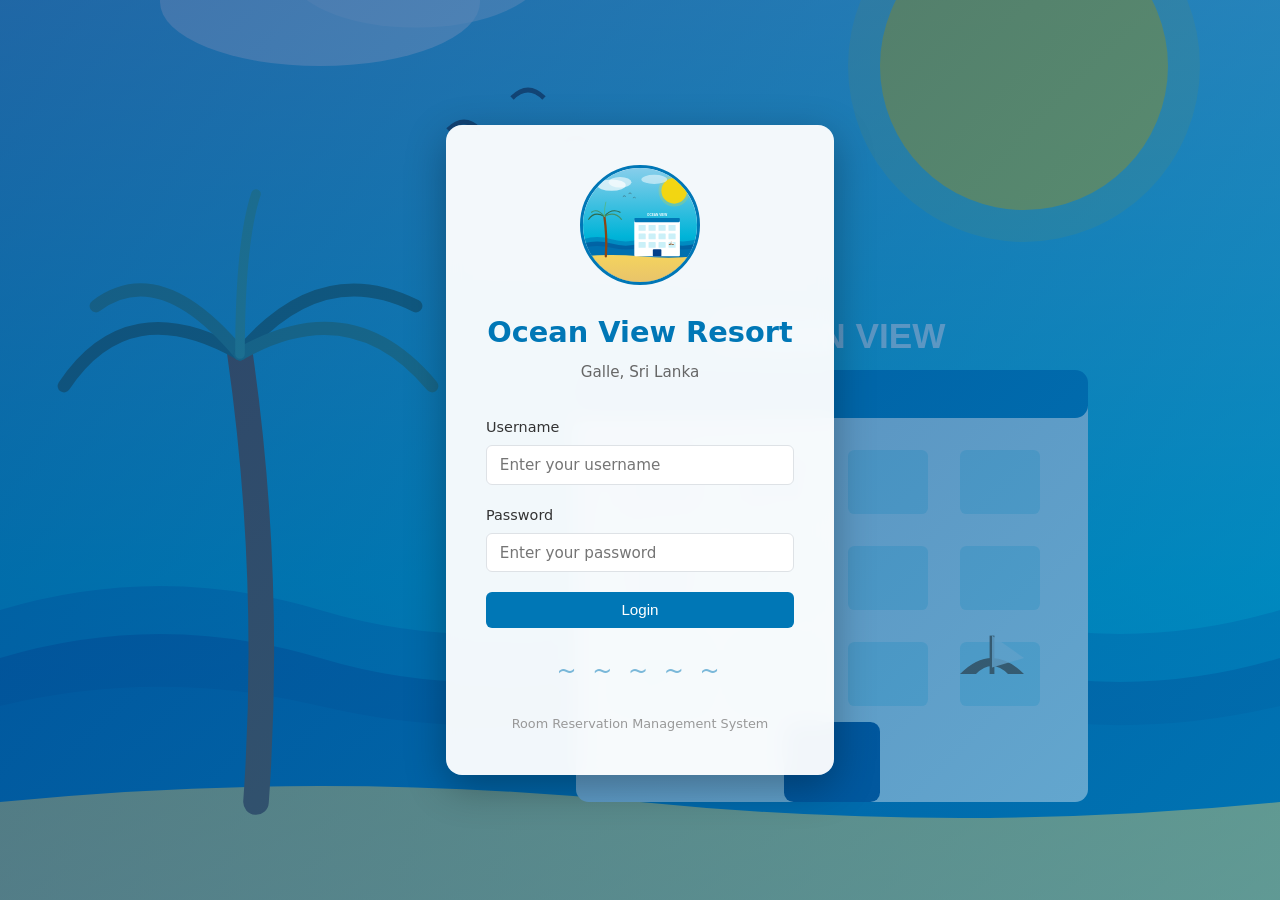
==== src/main/webapp/index.html @ 616dd297 "C29: Student-friendly documentation and UI updates - Added ocean resort SVG background image to logi" ====
<!DOCTYPE html>
<html lang="en">
<!--
    Ocean View Resort - Login Page
    This is the first page users see when they visit the system.
    It shows a login form with an ocean-themed background image.
    When the user submits the form, JavaScript sends the data to LoginServlet.
-->
<head>
    <meta charset="UTF-8">
    <meta name="viewport" content="width=device-width, initial-scale=1.0">
    <title>Ocean View Resort - Login</title>
    <link rel="stylesheet" href="css/style.css">

    <!-- Extra styles just for the login page (ocean background image) -->
    <style>
        /* Full-screen ocean background for the login page */
        .login-page {
            background:
                linear-gradient(135deg, rgba(2, 62, 138, 0.7), rgba(0, 119, 182, 0.6)),
                url('images/ocean-resort.svg') center center / cover no-repeat;
            min-height: 100vh;
            display: flex;
            align-items: center;
            justify-content: center;
        }

        /* The white login box in the middle */
        .login-card {
            background: rgba(255, 255, 255, 0.95);
            border-radius: 16px;
            padding: 2.5rem;
            box-shadow: 0 12px 40px rgba(0, 0, 0, 0.3);
            backdrop-filter: blur(10px);
        }

        /* Ocean wave decoration at the bottom of login card */
        .ocean-decoration {
            text-align: center;
            margin-top: 1.5rem;
            color: #0077b6;
            font-size: 1.5rem;
            letter-spacing: 4px;
            opacity: 0.5;
        }

        /* Resort image above the login form */
        .resort-image {
            text-align: center;
            margin-bottom: 1rem;
        }
        .resort-image img {
            width: 120px;
            height: 120px;
            border-radius: 50%;
            border: 3px solid #0077b6;
            object-fit: cover;
        }
    </style>
</head>
<body class="login-page">

    <!-- ====== LOGIN CONTAINER ====== -->
    <!-- This is the centered white box where the user types their username and password -->
    <div class="login-container">
        <div class="login-card">

            <!-- Resort logo/image at the top -->
            <div class="resort-image">
                <img src="images/ocean-resort.svg" alt="Ocean View Resort Logo">
            </div>

            <!-- Hotel name and location -->
            <div class="login-header">
                <h1>Ocean View Resort</h1>
                <p class="tagline">Galle, Sri Lanka</p>
            </div>

            <!-- ====== LOGIN FORM ====== -->
            <!-- When submitted, JavaScript handles it (not a normal form submit) -->
            <form id="loginForm" class="login-form">
                <!-- Username input field -->
                <div class="form-group">
                    <label for="username">Username</label>
                    <input type="text" id="username" name="username"
                           placeholder="Enter your username" required>
                </div>

                <!-- Password input field -->
                <div class="form-group">
                    <label for="password">Password</label>
                    <input type="password" id="password" name="password"
                           placeholder="Enter your password" required>
                </div>

                <!-- Error message box - hidden by default, shown when login fails -->
                <div id="errorMessage" class="alert alert-error" style="display: none;"></div>

                <!-- Login button - submits the form -->
                <button type="submit" class="btn btn-primary btn-full">Login</button>
            </form>

            <!-- Ocean wave decoration -->
            <div class="ocean-decoration">~ ~ ~ ~ ~</div>

            <!-- Footer text -->
            <div class="login-footer">
                <p>Room Reservation Management System</p>
            </div>
        </div>
    </div>

    <!-- ====== LOGIN JAVASCRIPT ====== -->
    <!-- This script handles the login form submission -->
    <script>
        // Step 1: Figure out the base URL of our application
        // This is needed so we can send requests to the correct servlet
        var contextPath = window.location.pathname.substring(
            0, window.location.pathname.lastIndexOf('/')
        ) || '';

        // Step 2: Listen for when the user clicks the Login button
        document.getElementById('loginForm').addEventListener('submit', function(e) {
            // Prevent the form from doing a normal page reload
            e.preventDefault();

            // Hide any previous error messages
            var errorDiv = document.getElementById('errorMessage');
            errorDiv.style.display = 'none';

            // Get the values the user typed in
            var username = document.getElementById('username').value;
            var password = document.getElementById('password').value;

            // Step 3: Send the username and password to the LoginServlet using fetch API
            // fetch() is a modern way to make HTTP requests in JavaScript
            fetch(contextPath + '/login', {
                method: 'POST',  // We use POST because we are sending sensitive data
                headers: { 'Content-Type': 'application/x-www-form-urlencoded' },
                body: 'username=' + encodeURIComponent(username) +
                      '&password=' + encodeURIComponent(password)
            })
            // Step 4: Convert the response from the server to JSON
            .then(function(response) {
                return response.json();
            })
            // Step 5: Check if login was successful or not
            .then(function(data) {
                if (data.success) {
                    // Login worked! Redirect to the dashboard page
                    window.location.href = 'dashboard.html';
                } else {
                    // Login failed - show the error message from the server
                    errorDiv.textContent = data.error || 'Login failed. Please try again.';
                    errorDiv.style.display = 'block';
                }
            })
            // Step 6: Handle any network errors (server down, no internet, etc.)
            .catch(function(err) {
                errorDiv.textContent = 'Connection error. Please try again.';
                errorDiv.style.display = 'block';
            });
        });
    </script>
</body>
</html>
---- src/main/webapp/css/style.css ----
/* ============================================================
   Ocean View Resort — Main Stylesheet

   This CSS file controls the look and feel of the entire system.
   I used an ocean blue colour theme to match the resort branding.

   Colours used:
   - Primary blue:    #0077b6  (main buttons, navbar, headings)
   - Secondary blue:  #00b4d8  (hover effects, accents)
   - Light blue:      #caf0f8  (backgrounds, highlights)
   - Dark blue:       #023e8a  (dark text, footer)
   - White:           #ffffff  (card backgrounds)
   - Gray:            #f8f9fa  (page background)

   Author: Sasandinie Jayarathna
   Module: CIS6003 Advanced Programming
   ============================================================ */

/* ---- CSS Variables ----
   These are like "global constants" for colours.
   I define them once here and reuse them throughout the file
   using var(--name). This makes it easy to change colours later. */
:root {
    --primary: #0077b6;       /* Main ocean blue colour */
    --secondary: #00b4d8;     /* Lighter blue for accents */
    --light: #caf0f8;         /* Very light blue for backgrounds */
    --dark: #023e8a;          /* Dark blue for headings */
    --white: #ffffff;
    --gray: #f8f9fa;          /* Light gray page background */
    --text: #333333;          /* Default text colour */
    --danger: #e63946;        /* Red - for delete buttons and errors */
    --success: #2a9d8f;       /* Green - for success messages */
    --warning: #e9c46a;       /* Yellow - for warnings */
    --border: #dee2e6;        /* Light gray for borders */
    --shadow: rgba(0, 0, 0, 0.1);  /* Subtle shadow effect */
}

/* ---- Universal Reset ----
   This removes the default margin and padding from ALL elements.
   box-sizing: border-box makes width calculations easier. */
*, *::before, *::after {
    margin: 0;
    padding: 0;
    box-sizing: border-box;
}

/* ---- Body ----
   Base styles for the whole page. */
body {
    font-family: system-ui, -apple-system, 'Segoe UI', Roboto, sans-serif;
    background-color: var(--gray);
    color: var(--text);
    line-height: 1.6;      /* Space between lines of text */
    min-height: 100vh;     /* vh = viewport height, so page is at least full screen */
}

/* ============================================================
   NAVIGATION BAR
   The blue bar at the top of every page (except login).
   It's fixed so it stays visible when the user scrolls down.
   ============================================================ */
.navbar {
    position: fixed;        /* Stays at the top when scrolling */
    top: 0;
    left: 0;
    right: 0;
    background: var(--primary);
    color: var(--white);
    display: flex;          /* Flexbox makes it easy to align items horizontally */
    align-items: center;
    justify-content: space-between;  /* Logo on left, links in middle, user on right */
    padding: 0 2rem;
    height: 60px;
    z-index: 1000;         /* Makes sure navbar is always on top of other content */
    box-shadow: 0 2px 8px var(--shadow);
}

/* Hotel name/logo in the navbar */
.navbar .logo {
    font-size: 1.3rem;
    font-weight: 700;
    text-decoration: none;
    color: var(--white);
    letter-spacing: 0.5px;
}

/* Navigation links container */
.navbar .nav-links {
    display: flex;
    align-items: center;
    gap: 1.5rem;            /* Space between each link */
    list-style: none;       /* Remove bullet points */
}

/* Individual navigation links */
.navbar .nav-links a {
    color: var(--light);
    text-decoration: none;
    font-size: 0.9rem;
    padding: 0.4rem 0.8rem;
    border-radius: 4px;
    transition: background 0.2s, color 0.2s;  /* Smooth hover effect */
}

/* Hover and active state for nav links */
.navbar .nav-links a:hover,
.navbar .nav-links a.active {
    background: rgba(255, 255, 255, 0.15);
    color: var(--white);
}

/* User info section on the right side of navbar */
.navbar .user-info {
    display: flex;
    align-items: center;
    gap: 1rem;
    font-size: 0.9rem;
}

.navbar .user-info span { color: var(--light); }

/* Logout button in navbar */
.navbar .user-info a {
    color: var(--light);
    text-decoration: none;
    padding: 0.3rem 0.8rem;
    border: 1px solid var(--light);
    border-radius: 4px;
    transition: background 0.2s;
}

.navbar .user-info a:hover { background: rgba(255, 255, 255, 0.15); }

/* ============================================================
   MAIN CONTENT AREA
   This is the area below the navbar where page content goes.
   margin-top: 80px creates space so content doesn't hide behind
   the fixed navbar.
   ============================================================ */
.main-content {
    margin-top: 80px;
    padding: 1.5rem 2rem;
    max-width: 1200px;      /* Prevents content from being too wide on big screens */
    margin-left: auto;
    margin-right: auto;     /* auto left+right margins center the content */
}

/* Generic container for centering content */
.container {
    max-width: 1200px;
    margin: 0 auto;
    padding: 0 1rem;
}

/* ============================================================
   CARD COMPONENT
   Cards are white boxes with rounded corners and a shadow.
   I use them throughout the system to group related content.
   ============================================================ */
.card {
    background: var(--white);
    border-radius: 8px;
    box-shadow: 0 2px 8px var(--shadow);
    padding: 1.5rem;
    margin-bottom: 1.5rem;
}

/* Card title/header with a blue underline */
.card-header {
    font-size: 1.1rem;
    font-weight: 600;
    color: var(--dark);
    margin-bottom: 1rem;
    padding-bottom: 0.75rem;
    border-bottom: 2px solid var(--light);
}

/* ============================================================
   FORM STYLES
   These styles are used for all input forms in the system
   (add reservation, billing, reports, etc.)
   ============================================================ */

/* Each form field is wrapped in a form-group div */
.form-group {
    margin-bottom: 1rem;
}

/* Labels above input fields */
.form-group label {
    display: block;
    margin-bottom: 0.4rem;
    font-weight: 500;
    color: var(--text);
    font-size: 0.9rem;
}

/* Text inputs, dropdowns, and textareas */
.form-group input,
.form-group select,
.form-group textarea {
    width: 100%;
    padding: 0.6rem 0.8rem;
    border: 1px solid var(--border);
    border-radius: 6px;
    font-size: 0.95rem;
    font-family: inherit;
    transition: border-color 0.2s, box-shadow 0.2s;
    background: var(--white);
}

/* Blue glow effect when an input is focused (clicked on) */
.form-group input:focus,
.form-group select:focus,
.form-group textarea:focus {
    outline: none;
    border-color: var(--secondary);
    box-shadow: 0 0 0 3px rgba(0, 180, 216, 0.15);
}

/* Textarea specific styles */
.form-group textarea { resize: vertical; min-height: 80px; }

/* Two-column form row using CSS Grid */
.form-row {
    display: grid;
    grid-template-columns: 1fr 1fr;  /* Two equal-width columns */
    gap: 1rem;
}

/* ============================================================
   BUTTONS
   Different button styles for different actions:
   - Primary (blue) = main actions like "Save", "Login"
   - Danger (red) = delete/cancel actions
   - Success (green) = confirm actions
   - Outline = secondary actions
   ============================================================ */
.btn {
    display: inline-block;
    padding: 0.6rem 1.5rem;
    border: none;
    border-radius: 6px;
    font-size: 0.95rem;
    font-weight: 500;
    cursor: pointer;
    transition: background 0.2s, transform 0.1s;
    text-decoration: none;
    text-align: center;
}

/* Slight lift effect on hover */
.btn:hover { transform: translateY(-1px); }
.btn:active { transform: translateY(0); }

/* Blue button - for primary actions */
.btn-primary { background: var(--primary); color: var(--white); }
.btn-primary:hover { background: var(--dark); }

/* Light blue button */
.btn-secondary { background: var(--secondary); color: var(--white); }
.btn-secondary:hover { background: var(--primary); }

/* Red button - for delete/cancel */
.btn-danger { background: var(--danger); color: var(--white); }
.btn-danger:hover { background: #c1121f; }

/* Green button - for success/confirm */
.btn-success { background: var(--success); color: var(--white); }
.btn-success:hover { background: #21867a; }

/* Outline button - just a border, no fill */
.btn-outline {
    background: transparent;
    color: var(--primary);
    border: 1px solid var(--primary);
}

.btn-outline:hover { background: var(--primary); color: var(--white); }

/* Full-width button (used on login page) */
.btn-full { width: 100%; }

/* Small button (used in table rows) */
.btn-sm { padding: 0.35rem 0.8rem; font-size: 0.85rem; }

/* ============================================================
   TABLE STYLES
   Used for displaying reservations, reports, and other data.
   ============================================================ */
table {
    width: 100%;
    border-collapse: collapse;  /* Remove gaps between cells */
    font-size: 0.9rem;
}

/* Table header - blue background */
table thead th {
    background: var(--primary);
    color: var(--white);
    padding: 0.75rem 1rem;
    text-align: left;
    font-weight: 500;
}

/* Table rows - with bottom border */
table tbody tr {
    border-bottom: 1px solid var(--border);
    transition: background 0.15s;
}

/* Alternating row colours (zebra striping) for readability */
table tbody tr:nth-child(even) { background: var(--gray); }

/* Highlight row on mouse hover */
table tbody tr:hover { background: var(--light); }

/* Table cells */
table tbody td {
    padding: 0.65rem 1rem;
    vertical-align: middle;
}

/* ============================================================
   LOGIN PAGE STYLES
   The login page has a gradient blue background.
   The login form sits in a white card in the center.
   ============================================================ */
.login-page {
    background: linear-gradient(135deg, var(--primary), var(--dark));
    display: flex;
    align-items: center;       /* Center vertically */
    justify-content: center;   /* Center horizontally */
    min-height: 100vh;
}

/* Container that holds the login card */
.login-container {
    width: 100%;
    max-width: 420px;
    padding: 1rem;
}

/* The white login card */
.login-card {
    background: var(--white);
    border-radius: 12px;
    padding: 2.5rem;
    box-shadow: 0 8px 32px rgba(0, 0, 0, 0.2);
}

/* Login page header (hotel name) */
.login-header {
    text-align: center;
    margin-bottom: 2rem;
}

.login-header h1 {
    color: var(--primary);
    font-size: 1.8rem;
    margin-bottom: 0.3rem;
}

/* "Galle, Sri Lanka" tagline */
.login-header .tagline {
    color: #666;
    font-size: 0.95rem;
}

/* Extra spacing for login form fields */
.login-form .form-group { margin-bottom: 1.2rem; }

/* Small footer text on login page */
.login-footer {
    text-align: center;
    margin-top: 1.5rem;
    font-size: 0.8rem;
    color: #999;
}

/* ============================================================
   DASHBOARD - STATISTICS GRID
   Shows key numbers (today's reservations, total rooms, etc.)
   in a responsive grid of cards.
   ============================================================ */
.stats-grid {
    display: grid;
    /* auto-fit with minmax makes it responsive - cards wrap to next line on small screens */
    grid-template-columns: repeat(auto-fit, minmax(220px, 1fr));
    gap: 1.2rem;
    margin-bottom: 1.5rem;
}

/* Individual stat card */
.stat-card {
    background: var(--white);
    border-radius: 8px;
    padding: 1.5rem;
    box-shadow: 0 2px 8px var(--shadow);
    text-align: center;
    border-top: 4px solid var(--primary);  /* Blue line at the top */
}

/* Big number in the stat card */
.stat-card .stat-value {
    font-size: 2rem;
    font-weight: 700;
    color: var(--primary);
}

/* Label below the number */
.stat-card .stat-label {
    color: #666;
    font-size: 0.85rem;
    margin-top: 0.3rem;
}

/* ============================================================
   ALERT MESSAGES
   Used to show success, error, warning, and info messages.
   These appear at the top of pages after user actions.
   ============================================================ */
.alert {
    padding: 0.75rem 1rem;
    border-radius: 6px;
    margin-bottom: 1rem;
    font-size: 0.9rem;
}

/* Green alert for success messages */
.alert-success { background: #d1fae5; color: #065f46; border: 1px solid #6ee7b7; }

/* Red alert for error messages */
.alert-error { background: #fee2e2; color: #991b1b; border: 1px solid #fca5a5; }

/* Yellow alert for warnings */
.alert-warning { background: #fef3c7; color: #92400e; border: 1px solid #fcd34d; }

/* Blue alert for info messages */
.alert-info { background: var(--light); color: var(--dark); border: 1px solid var(--secondary); }

/* ============================================================
   MODAL / POPUP OVERLAY
   Used for confirmation dialogs (e.g., "Are you sure you want
   to cancel this reservation?")
   ============================================================ */

/* Dark semi-transparent background behind the popup */
.modal-overlay {
    display: none;             /* Hidden by default */
    position: fixed;
    top: 0; left: 0; right: 0; bottom: 0;
    background: rgba(0, 0, 0, 0.5);
    z-index: 2000;
    align-items: center;
    justify-content: center;
}

/* Show the modal when .active class is added via JavaScript */
.modal-overlay.active { display: flex; }

/* The actual popup box */
.modal {
    background: var(--white);
    border-radius: 12px;
    padding: 2rem;
    max-width: 500px;
    width: 90%;
    box-shadow: 0 8px 32px rgba(0, 0, 0, 0.3);
}

/* Modal title */
.modal-header {
    font-size: 1.2rem;
    font-weight: 600;
    margin-bottom: 1rem;
    color: var(--dark);
}

/* Buttons at the bottom of the modal */
.modal-actions {
    display: flex;
    gap: 0.75rem;
    justify-content: flex-end;
    margin-top: 1.5rem;
}

/* ============================================================
   STATUS BADGES
   Small coloured labels that show reservation status
   (CONFIRMED, CHECKED_IN, CHECKED_OUT, CANCELLED)
   ============================================================ */
.badge {
    display: inline-block;
    padding: 0.2rem 0.6rem;
    border-radius: 12px;
    font-size: 0.75rem;
    font-weight: 600;
    text-transform: uppercase;
}

/* Different colours for each status */
.badge-confirmed { background: #dbeafe; color: #1e40af; }
.badge-checked-in { background: #d1fae5; color: #065f46; }
.badge-checked-out { background: #e5e7eb; color: #374151; }
.badge-cancelled { background: #fee2e2; color: #991b1b; }

/* ============================================================
   LOADING SPINNER
   Shows a spinning circle while data is being loaded from
   the server. Hidden by default, shown via JavaScript.
   ============================================================ */
.loading {
    display: none;
    text-align: center;
    padding: 2rem;
}

/* Show spinner when .active class is added */
.loading.active { display: block; }

/* The spinning circle - uses CSS animation */
.spinner {
    width: 40px;
    height: 40px;
    border: 4px solid var(--light);
    border-top-color: var(--primary);  /* Only top border is blue */
    border-radius: 50%;
    animation: spin 0.8s linear infinite;  /* Spin forever */
    margin: 0 auto 1rem;
}

/* Spin animation - rotates from 0 to 360 degrees */
@keyframes spin { to { transform: rotate(360deg); } }

/* ============================================================
   QUICK ACTIONS
   Buttons on the dashboard for common tasks.
   ============================================================ */
.quick-actions {
    display: flex;
    gap: 1rem;
    margin-bottom: 1.5rem;
}

/* ============================================================
   SEARCH BAR
   Used on the View Reservations page to search for bookings.
   ============================================================ */
.search-bar {
    display: flex;
    gap: 0.75rem;
    margin-bottom: 1.5rem;
}

.search-bar input {
    flex: 1;               /* Take up remaining space */
    padding: 0.6rem 1rem;
    border: 1px solid var(--border);
    border-radius: 6px;
    font-size: 0.95rem;
}

.search-bar input:focus {
    outline: none;
    border-color: var(--secondary);
    box-shadow: 0 0 0 3px rgba(0, 180, 216, 0.15);
}

/* ============================================================
   INVOICE / BILL LAYOUT
   Styles for the generated bill/invoice on the Billing page.
   ============================================================ */
.invoice {
    background: var(--white);
    border: 1px solid var(--border);
    border-radius: 8px;
    padding: 2rem;
    max-width: 700px;
    margin: 0 auto;        /* Center the invoice on the page */
}

/* Invoice header with hotel name */
.invoice-header {
    text-align: center;
    margin-bottom: 1.5rem;
    border-bottom: 2px solid var(--primary);
    padding-bottom: 1rem;
}
.invoice-header h2 { color: var(--primary); }

/* Invoice details grid (reservation info) */
.invoice-details {
    display: grid;
    grid-template-columns: 1fr 1fr;
    gap: 0.5rem;
    margin-bottom: 1.5rem;
}

.invoice-details dt { font-weight: 600; color: #555; }
.invoice-details dd { color: var(--text); }

/* Total amount at the bottom of the invoice */
.invoice-total {
    font-size: 1.3rem;
    font-weight: 700;
    color: var(--primary);
    text-align: right;
    margin-top: 1rem;
    padding-top: 0.75rem;
    border-top: 2px solid var(--primary);
}

/* ============================================================
   HELP PAGE - ACCORDION SECTIONS
   Each help topic can be expanded/collapsed by clicking on it.
   ============================================================ */
.help-section { margin-bottom: 0.75rem; }

/* Clickable help topic title */
.help-section .help-title {
    background: var(--light);
    padding: 0.75rem 1rem;
    border-radius: 6px;
    cursor: pointer;
    font-weight: 500;
    color: var(--dark);
    display: flex;
    justify-content: space-between;
    align-items: center;
    transition: background 0.2s;
}

.help-section .help-title:hover { background: #b8e6f5; }

/* Help content - hidden by default */
.help-section .help-content {
    display: none;
    padding: 1rem;
    line-height: 1.8;
    white-space: pre-line;  /* Preserves line breaks from the text */
    color: #555;
}

/* Show content when section is active */
.help-section.active .help-content { display: block; }

/* ============================================================
   ROOM SELECTION CARDS
   Used on the Add Reservation page to show available rooms.
   User clicks a room card to select it.
   ============================================================ */
.room-grid {
    display: grid;
    grid-template-columns: repeat(auto-fill, minmax(250px, 1fr));
    gap: 1rem;
    margin-top: 1rem;
}

/* Individual room card */
.room-card {
    border: 2px solid var(--border);
    border-radius: 8px;
    padding: 1rem;
    cursor: pointer;        /* Shows hand cursor to indicate it's clickable */
    transition: border-color 0.2s, box-shadow 0.2s;
}

/* Hover effect on room cards */
.room-card:hover { border-color: var(--secondary); box-shadow: 0 2px 8px var(--shadow); }

/* Selected room card - highlighted in blue */
.room-card.selected { border-color: var(--primary); background: var(--light); }

/* Room card content */
.room-card .room-number { font-weight: 700; font-size: 1.1rem; color: var(--dark); }
.room-card .room-price { color: var(--primary); font-weight: 600; margin-top: 0.3rem; }
.room-card .room-desc { font-size: 0.85rem; color: #666; margin-top: 0.3rem; }

/* ============================================================
   DETAIL PANEL
   Shows full details of a reservation when clicked.
   ============================================================ */
.detail-panel {
    display: none;
    margin-top: 1.5rem;
}

/* Show when active */
.detail-panel.active { display: block; }

/* Two-column grid for detail labels and values */
.detail-grid {
    display: grid;
    grid-template-columns: 1fr 1fr;
    gap: 0.75rem;
}

.detail-grid .detail-label { font-weight: 600; color: #555; font-size: 0.9rem; }
.detail-grid .detail-value { color: var(--text); }

/* ============================================================
   PAGE TITLE
   The big heading at the top of each page.
   ============================================================ */
.page-title {
    font-size: 1.4rem;
    font-weight: 600;
    color: var(--dark);
    margin-bottom: 1.5rem;
}

/* ============================================================
   EMPTY STATE
   Shown when there's no data to display (e.g., no search results).
   ============================================================ */
.empty-state {
    text-align: center;
    padding: 3rem 1rem;
    color: #999;
}

.empty-state p { font-size: 1rem; }

/* ============================================================
   RESPONSIVE DESIGN
   These styles apply when the screen is smaller than 768px
   (tablets and mobile phones). This is called a "media query".
   ============================================================ */
@media (max-width: 768px) {
    /* Stack navbar items vertically on small screens */
    .navbar {
        flex-direction: column;
        height: auto;
        padding: 0.75rem 1rem;
    }

    .navbar .nav-links {
        flex-wrap: wrap;
        justify-content: center;
        gap: 0.5rem;
        margin-top: 0.5rem;
    }

    /* More space for content below taller navbar */
    .main-content { margin-top: 120px; padding: 1rem; }

    /* Switch to fewer columns on small screens */
    .stats-grid { grid-template-columns: 1fr 1fr; }
    .form-row { grid-template-columns: 1fr; }
    .invoice-details { grid-template-columns: 1fr; }
    .detail-grid { grid-template-columns: 1fr; }
    .search-bar { flex-direction: column; }
    .quick-actions { flex-direction: column; }
}

/* ============================================================
   PRINT STYLES
   When the user clicks "Print" (e.g., for a bill), these styles
   hide unnecessary elements like the navbar and buttons.
   ============================================================ */
@media print {
    .navbar, .search-bar, .quick-actions, .btn, .modal-overlay { display: none !important; }
    .main-content { margin-top: 0; }
    body { background: white; }
    .card { box-shadow: none; border: 1px solid #ddd; }
    .stat-card { border-top: 2px solid #333; }
}
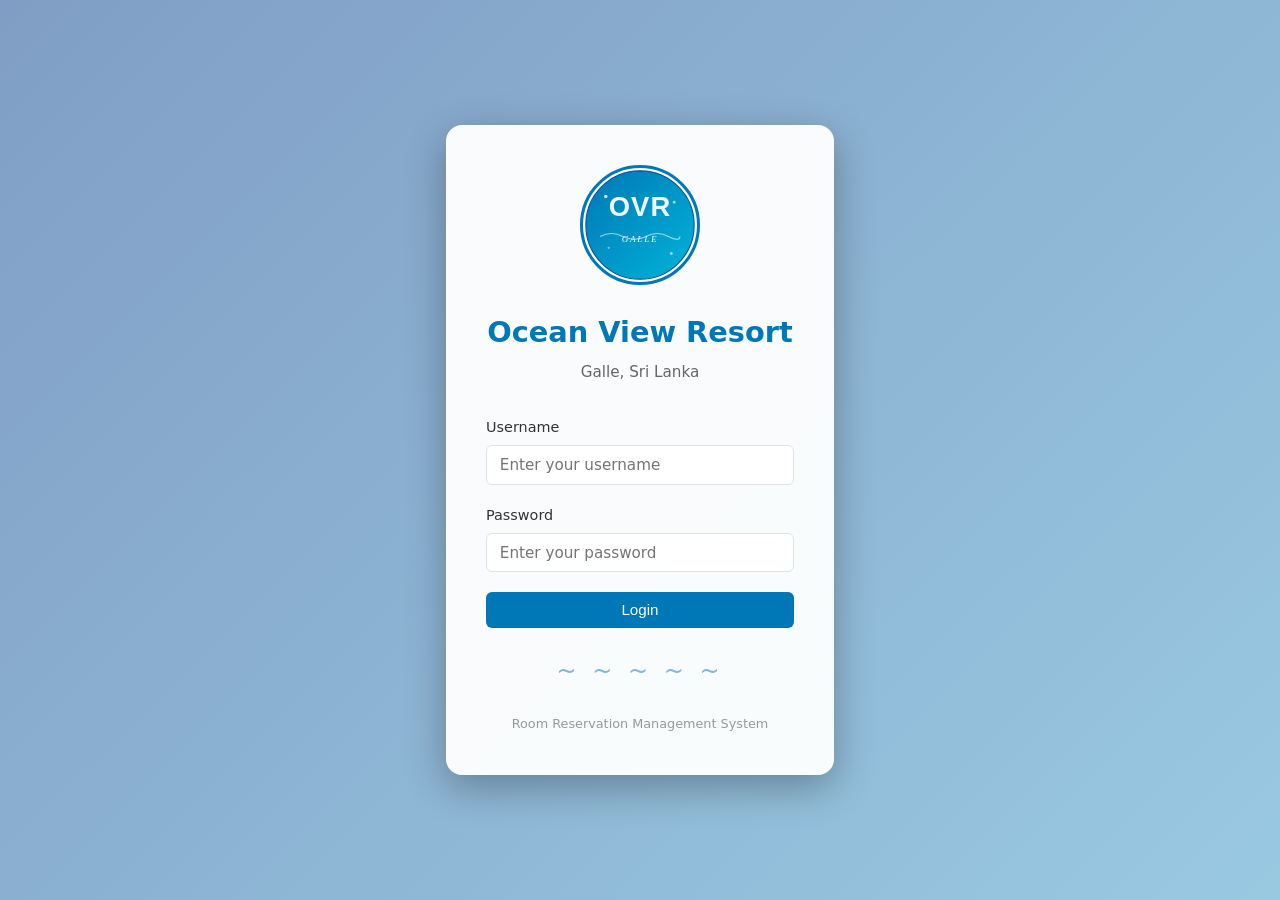
==== commit a1d6b10f: "feat(ui): Professional branding and enhanced invoice system (v2.0.1) - Add OVR Galle professional lo" ====
--- a/src/main/webapp/index.html
+++ b/src/main/webapp/index.html
@@ -3,8 +3,15 @@
 <!--
     Ocean View Resort - Login Page
     This is the first page users see when they visit the system.
-    It shows a login form with an ocean-themed background image.
+    It shows a login form with an ocean-themed background image (Ocean resort.webp).
+    Features:
+    - Professional resort background image for visual appeal
+    - OVR Galle logo branding
+    - Responsive login form with client-side validation
+    - Glassmorphism effect on login card for modern design
     When the user submits the form, JavaScript sends the data to LoginServlet.
+
+    Updated: Added Ocean resort.webp background image and OVR Galle logo for branding (v2.0.1)
 -->
 <head>
     <meta charset="UTF-8">
@@ -14,11 +21,12 @@
 
     <!-- Extra styles just for the login page (ocean background image) -->
     <style>
-        /* Full-screen ocean background for the login page */
+        /* Full-screen ocean background for the login page with Ocean resort image */
         .login-page {
             background:
-                linear-gradient(135deg, rgba(2, 62, 138, 0.7), rgba(0, 119, 182, 0.6)),
-                url('images/ocean-resort.svg') center center / cover no-repeat;
+                linear-gradient(135deg, rgba(2, 62, 138, 0.5), rgba(0, 119, 182, 0.4)),
+                url('../images/Ocean\ resort.webp') center center / cover no-repeat;
+            background-attachment: fixed;
             min-height: 100vh;
             display: flex;
             align-items: center;
@@ -67,7 +75,7 @@
 
             <!-- Resort logo/image at the top -->
             <div class="resort-image">
-                <img src="images/ocean-resort.svg" alt="Ocean View Resort Logo">
+                <img src="images/ovr-logo.svg" alt="Ocean View Resort - OVR Galle Logo">
             </div>
 
             <!-- Hotel name and location -->
--- a/src/main/webapp/css/style.css
+++ b/src/main/webapp/css/style.css
@@ -570,6 +570,24 @@
 /* ============================================================
    INVOICE / BILL LAYOUT
    Styles for the generated bill/invoice on the Billing page.
+
+   Features:
+   - Professional invoice header with OVR Galle logo (80x80px)
+   - Resort information (name, location, contact details)
+   - Detailed billing table with proper calculations
+   - Invoice footer with contact info and payment terms
+   - Print-friendly styles for clear, professional printed invoices
+   - Responsive table layout for different screen sizes
+
+   Invoice Sections:
+   1. .invoice-header: Logo, resort details, contact information
+   2. .invoice-details: Reservation and guest information grid
+   3. .invoice table: Itemized charges, discounts, taxes
+   4. .invoice-total: Total amount due
+   5. Invoice footer: Contact info, payment terms, copyright
+
+   Updated: Added professional invoice styling with logo display,
+           contact information, and print optimization (v2.0.1)
    ============================================================ */
 .invoice {
     background: var(--white);
@@ -599,6 +617,36 @@
 
 .invoice-details dt { font-weight: 600; color: #555; }
 .invoice-details dd { color: var(--text); }
+
+/* Invoice table styling for better readability */
+.invoice table {
+    width: 100%;
+    border-collapse: collapse;
+    margin: 1.5rem 0;
+    font-size: 0.95rem;
+}
+
+.invoice table thead {
+    background-color: var(--light);
+    border-bottom: 2px solid var(--primary);
+}
+
+.invoice table th {
+    padding: 0.75rem;
+    text-align: left;
+    font-weight: 600;
+    color: var(--primary);
+}
+
+.invoice table td {
+    padding: 0.6rem 0.75rem;
+    border-bottom: 1px solid var(--border);
+}
+
+.invoice table tbody tr:last-child td {
+    border-bottom: 2px solid var(--primary);
+    font-weight: 600;
+}
 
 /* Total amount at the bottom of the invoice */
 .invoice-total {
@@ -760,9 +808,39 @@
    hide unnecessary elements like the navbar and buttons.
    ============================================================ */
 @media print {
+    /* Hide navigation and interactive elements when printing */
     .navbar, .search-bar, .quick-actions, .btn, .modal-overlay { display: none !important; }
-    .main-content { margin-top: 0; }
-    body { background: white; }
-    .card { box-shadow: none; border: 1px solid #ddd; }
+
+    /* Print layout adjustments */
+    .main-content { margin-top: 0; padding: 0; }
+    body { background: white; color: black; }
+    .card { box-shadow: none; border: 1px solid #ddd; page-break-inside: avoid; }
     .stat-card { border-top: 2px solid #333; }
-}
+
+    /* Invoice printing styles */
+    .invoice {
+        box-shadow: none;
+        border: 1px solid #000;
+        page-break-inside: avoid;
+        max-width: 800px;
+        margin: 0 auto;
+    }
+    .invoice-header {
+        page-break-after: avoid;
+        border-bottom: 2px solid #000;
+    }
+    .invoice table {
+        page-break-inside: avoid;
+        border-collapse: collapse;
+    }
+    .invoice-total {
+        page-break-before: avoid;
+        border-top: 2px solid #000;
+        padding-top: 1rem;
+    }
+
+    /* Ensure proper spacing for footer on printed page */
+    @page {
+        margin: 0.5in;
+    }
+}
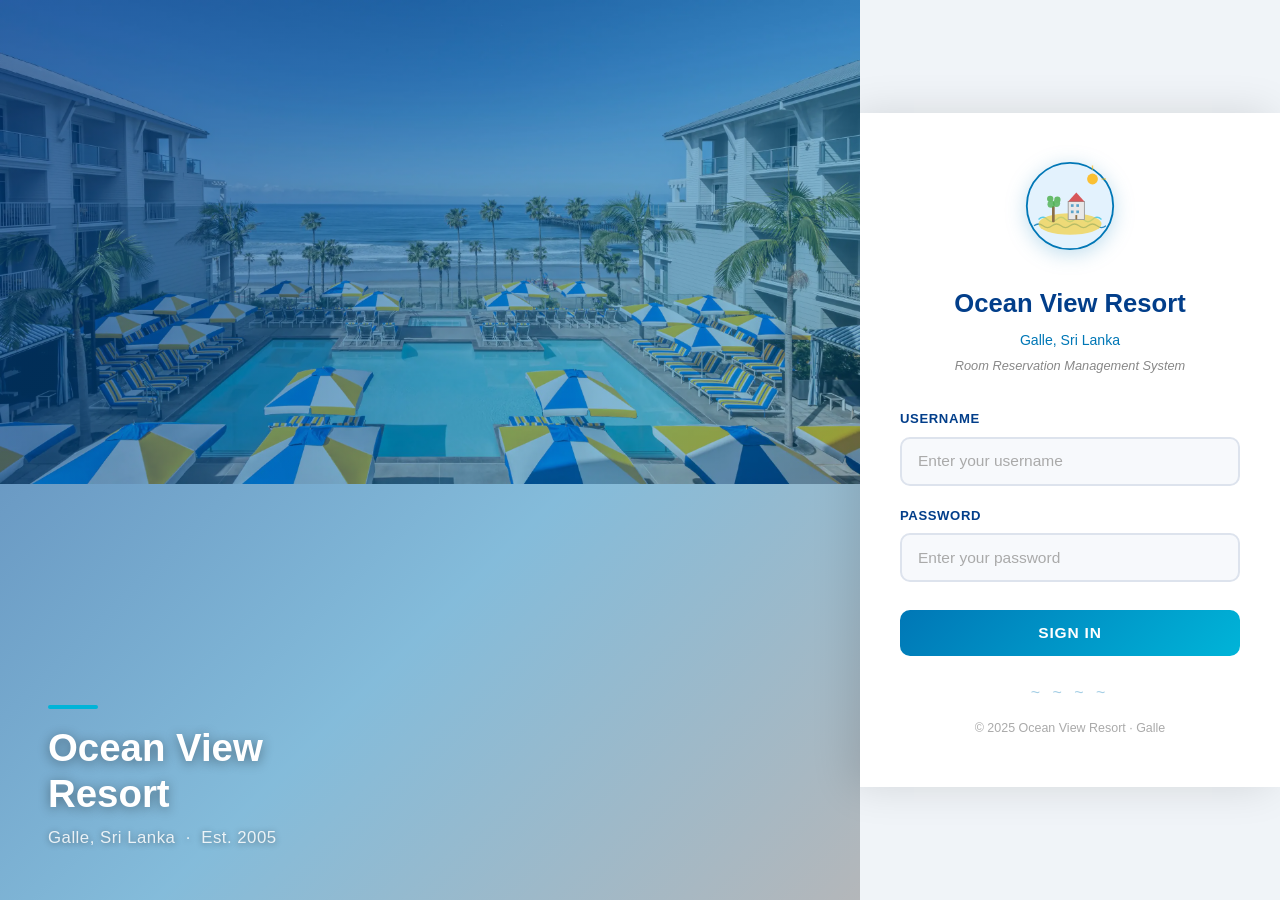
==== commit 3fd8a6ba: "chore(v2.1.0): clean up project, fix docs, update login UI - Bump version to 2.1.0 in pom.xml and VE" ====
--- a/src/main/webapp/index.html
+++ b/src/main/webapp/index.html
@@ -2,171 +2,424 @@
 <html lang="en">
 <!--
     Ocean View Resort - Login Page
-    This is the first page users see when they visit the system.
-    It shows a login form with an ocean-themed background image (Ocean resort.webp).
+    Professional Room Reservation Management System
+
     Features:
-    - Professional resort background image for visual appeal
-    - OVR Galle logo branding
-    - Responsive login form with client-side validation
-    - Glassmorphism effect on login card for modern design
-    When the user submits the form, JavaScript sends the data to LoginServlet.
-
-    Updated: Added Ocean resort.webp background image and OVR Galle logo for branding (v2.0.1)
+    - Split-screen layout: real resort photo (left) + login form (right)
+    - Custom SVG logo displayed on the login panel
+    - Smooth animations and fade-in effects
+    - Client-side validation with error handling
+    - Fully responsive (stacks vertically on mobile)
+
+    Version: v2.2.0 - Real image + SVG logo design
 -->
 <head>
     <meta charset="UTF-8">
     <meta name="viewport" content="width=device-width, initial-scale=1.0">
     <title>Ocean View Resort - Login</title>
     <link rel="stylesheet" href="css/style.css">
-
-    <!-- Extra styles just for the login page (ocean background image) -->
     <style>
-        /* Full-screen ocean background for the login page with Ocean resort image */
+
+        /* ── RESET ── */
+        *, *::before, *::after { margin: 0; padding: 0; box-sizing: border-box; }
+
+        /* ── PAGE WRAPPER: full-screen flex row ── */
         .login-page {
-            background:
-                linear-gradient(135deg, rgba(2, 62, 138, 0.5), rgba(0, 119, 182, 0.4)),
-                url('../images/Ocean\ resort.webp') center center / cover no-repeat;
-            background-attachment: fixed;
+            display: flex;
             min-height: 100vh;
+            font-family: 'Segoe UI', Tahoma, Geneva, Verdana, sans-serif;
+            background: #f0f4f8;
+        }
+
+        /* ════════════════════════════════════════
+           LEFT PANEL  –  real resort photo
+        ════════════════════════════════════════ */
+        .photo-panel {
+            flex: 1.2;                      /* wider than form panel */
+            position: relative;
+            overflow: hidden;
+            min-height: 100vh;
+        }
+
+        /* the actual resort photograph */
+        .photo-panel img.resort-photo {
+            width: 100%;
+            height: 100%;
+            object-fit: cover;
+            object-position: center;
+            display: block;
+            animation: zoomIn 20s ease-in-out infinite alternate;
+        }
+
+        /* slow Ken-Burns zoom on the photo */
+        @keyframes zoomIn {
+            from { transform: scale(1.0); }
+            to   { transform: scale(1.08); }
+        }
+
+        /* dark gradient over the photo so text is readable */
+        .photo-overlay {
+            position: absolute;
+            inset: 0;
+            background: linear-gradient(
+                135deg,
+                rgba(2, 62, 138, 0.65) 0%,
+                rgba(0, 119, 182, 0.45) 60%,
+                rgba(0, 0, 0, 0.25) 100%
+            );
+            display: flex;
+            flex-direction: column;
+            justify-content: flex-end;
+            padding: 3rem;
+        }
+
+        /* resort name text on the photo */
+        .photo-text h2 {
+            color: #fff;
+            font-size: 2.4rem;
+            font-weight: 800;
+            line-height: 1.2;
+            text-shadow: 0 2px 12px rgba(0,0,0,0.4);
+            margin-bottom: 0.5rem;
+        }
+
+        .photo-text p {
+            color: rgba(255,255,255,0.85);
+            font-size: 1.05rem;
+            font-weight: 400;
+            letter-spacing: 0.5px;
+            text-shadow: 0 1px 6px rgba(0,0,0,0.4);
+        }
+
+        /* thin decorative accent line */
+        .photo-text::before {
+            content: '';
+            display: block;
+            width: 50px;
+            height: 4px;
+            background: #00b4d8;
+            border-radius: 2px;
+            margin-bottom: 1rem;
+        }
+
+        /* ════════════════════════════════════════
+           RIGHT PANEL  –  login form
+        ════════════════════════════════════════ */
+        .form-panel {
+            flex: 0 0 420px;
+            background: #ffffff;
             display: flex;
             align-items: center;
             justify-content: center;
-        }
-
-        /* The white login box in the middle */
-        .login-card {
-            background: rgba(255, 255, 255, 0.95);
-            border-radius: 16px;
-            padding: 2.5rem;
-            box-shadow: 0 12px 40px rgba(0, 0, 0, 0.3);
-            backdrop-filter: blur(10px);
-        }
-
-        /* Ocean wave decoration at the bottom of login card */
-        .ocean-decoration {
+            padding: 3rem 2.5rem;
+            box-shadow: -8px 0 40px rgba(0,0,0,0.12);
+            animation: slideInRight 0.5s ease-out;
+        }
+
+        @keyframes slideInRight {
+            from { opacity: 0; transform: translateX(40px); }
+            to   { opacity: 1; transform: translateX(0); }
+        }
+
+        .form-inner {
+            width: 100%;
+            max-width: 340px;
+        }
+
+        /* ── SVG LOGO ── */
+        .logo-wrap {
             text-align: center;
-            margin-top: 1.5rem;
+            margin-bottom: 1.5rem;
+        }
+
+        .logo-wrap svg {
+            width: 90px;
+            height: 90px;
+            filter: drop-shadow(0 4px 10px rgba(0, 119, 182, 0.25));
+            transition: transform 0.3s ease;
+        }
+
+        .logo-wrap svg:hover { transform: scale(1.06); }
+
+        /* ── FORM HEADING ── */
+        .form-heading {
+            text-align: center;
+            margin-bottom: 2rem;
+        }
+
+        .form-heading h1 {
+            color: #023e8a;
+            font-size: 1.6rem;
+            font-weight: 700;
+            margin-bottom: 0.3rem;
+        }
+
+        .form-heading .sub {
             color: #0077b6;
-            font-size: 1.5rem;
+            font-size: 0.88rem;
+            font-weight: 500;
+        }
+
+        .form-heading .sys {
+            color: #888;
+            font-size: 0.8rem;
+            margin-top: 0.3rem;
+            font-style: italic;
+        }
+
+        /* ── FORM FIELDS ── */
+        .field {
+            margin-bottom: 1.2rem;
+        }
+
+        .field label {
+            display: block;
+            color: #023e8a;
+            font-size: 0.82rem;
+            font-weight: 600;
+            text-transform: uppercase;
+            letter-spacing: 0.6px;
+            margin-bottom: 0.45rem;
+        }
+
+        .field input {
+            width: 100%;
+            padding: 0.85rem 1rem;
+            border: 2px solid #dde3ed;
+            border-radius: 10px;
+            font-size: 0.97rem;
+            background: #f7f9fc;
+            transition: border-color 0.25s, box-shadow 0.25s, background 0.25s;
+        }
+
+        .field input:focus {
+            outline: none;
+            border-color: #0077b6;
+            background: #fff;
+            box-shadow: 0 0 0 3px rgba(0, 119, 182, 0.12);
+        }
+
+        .field input::placeholder { color: #aaa; }
+
+        /* ── ERROR BOX ── */
+        .error-box {
+            background: #fff0f0;
+            border-left: 4px solid #e63946;
+            color: #b31b2a;
+            padding: 0.75rem 1rem;
+            border-radius: 6px;
+            font-size: 0.88rem;
+            margin-bottom: 1rem;
+            animation: shake 0.3s ease;
+        }
+
+        @keyframes shake {
+            0%,100% { transform: translateX(0); }
+            25%      { transform: translateX(-6px); }
+            75%      { transform: translateX(6px); }
+        }
+
+        /* ── SIGN IN BUTTON ── */
+        .btn-signin {
+            width: 100%;
+            padding: 0.9rem;
+            background: linear-gradient(135deg, #0077b6, #00b4d8);
+            color: #fff;
+            border: none;
+            border-radius: 10px;
+            font-size: 0.97rem;
+            font-weight: 700;
+            text-transform: uppercase;
+            letter-spacing: 0.8px;
+            cursor: pointer;
+            margin-top: 0.5rem;
+            transition: transform 0.2s, box-shadow 0.2s;
+        }
+
+        .btn-signin:hover {
+            transform: translateY(-2px);
+            box-shadow: 0 8px 22px rgba(0, 119, 182, 0.35);
+        }
+
+        .btn-signin:active  { transform: translateY(0); }
+        .btn-signin:disabled { opacity: 0.65; cursor: not-allowed; }
+
+        /* ── DIVIDER + FOOTER ── */
+        .divider {
+            text-align: center;
+            margin: 1.5rem 0 0.8rem;
+            color: #0077b6;
+            font-size: 1rem;
             letter-spacing: 4px;
-            opacity: 0.5;
-        }
-
-        /* Resort image above the login form */
-        .resort-image {
+            opacity: 0.35;
+        }
+
+        .form-footer {
             text-align: center;
-            margin-bottom: 1rem;
-        }
-        .resort-image img {
-            width: 120px;
-            height: 120px;
-            border-radius: 50%;
-            border: 3px solid #0077b6;
-            object-fit: cover;
+            color: #aaa;
+            font-size: 0.78rem;
+        }
+
+        /* ════════════════════════════════════════
+           RESPONSIVE  –  below 768 px
+           Stack: photo on top, form below
+        ════════════════════════════════════════ */
+        @media (max-width: 768px) {
+            .login-page    { flex-direction: column; }
+
+            .photo-panel   {
+                flex: none;
+                height: 260px;
+                min-height: unset;
+            }
+
+            .photo-overlay { padding: 1.5rem; }
+
+            .photo-text h2 { font-size: 1.5rem; }
+
+            .form-panel {
+                flex: none;
+                box-shadow: none;
+                padding: 2rem 1.5rem;
+            }
         }
     </style>
 </head>
 <body class="login-page">
 
-    <!-- ====== LOGIN CONTAINER ====== -->
-    <!-- This is the centered white box where the user types their username and password -->
-    <div class="login-container">
-        <div class="login-card">
-
-            <!-- Resort logo/image at the top -->
-            <div class="resort-image">
-                <img src="images/ovr-logo.svg" alt="Ocean View Resort - OVR Galle Logo">
-            </div>
-
-            <!-- Hotel name and location -->
-            <div class="login-header">
-                <h1>Ocean View Resort</h1>
-                <p class="tagline">Galle, Sri Lanka</p>
-            </div>
-
-            <!-- ====== LOGIN FORM ====== -->
-            <!-- When submitted, JavaScript handles it (not a normal form submit) -->
-            <form id="loginForm" class="login-form">
-                <!-- Username input field -->
-                <div class="form-group">
-                    <label for="username">Username</label>
-                    <input type="text" id="username" name="username"
-                           placeholder="Enter your username" required>
-                </div>
-
-                <!-- Password input field -->
-                <div class="form-group">
-                    <label for="password">Password</label>
-                    <input type="password" id="password" name="password"
-                           placeholder="Enter your password" required>
-                </div>
-
-                <!-- Error message box - hidden by default, shown when login fails -->
-                <div id="errorMessage" class="alert alert-error" style="display: none;"></div>
-
-                <!-- Login button - submits the form -->
-                <button type="submit" class="btn btn-primary btn-full">Login</button>
-            </form>
-
-            <!-- Ocean wave decoration -->
-            <div class="ocean-decoration">~ ~ ~ ~ ~</div>
-
-            <!-- Footer text -->
-            <div class="login-footer">
-                <p>Room Reservation Management System</p>
+    <!-- ══ LEFT: RESORT PHOTO ══ -->
+    <div class="photo-panel">
+        <img
+            src="images/ocean-resort.webp"
+            alt="Ocean View Resort, Galle, Sri Lanka"
+            class="resort-photo"
+        >
+        <div class="photo-overlay">
+            <div class="photo-text">
+                <h2>Ocean View<br>Resort</h2>
+                <p>Galle, Sri Lanka &nbsp;·&nbsp; Est. 2005</p>
             </div>
         </div>
     </div>
 
-    <!-- ====== LOGIN JAVASCRIPT ====== -->
-    <!-- This script handles the login form submission -->
+    <!-- ══ RIGHT: LOGIN FORM ══ -->
+    <div class="form-panel">
+        <div class="form-inner">
+
+            <!-- SVG logo -->
+            <div class="logo-wrap">
+                <svg viewBox="0 0 100 100" xmlns="http://www.w3.org/2000/svg">
+                    <circle cx="50" cy="50" r="48" fill="#e3f2fd" stroke="#0077b6" stroke-width="2"/>
+                    <path d="M 15 65 Q 20 60 25 65 T 35 65 T 45 65 T 55 65 T 65 65 T 75 65 T 85 65"
+                          stroke="#00b4d8" stroke-width="1.5" fill="none" opacity="0.6"/>
+                    <path d="M 10 72 Q 15 68 20 72 T 30 72 T 40 72 T 50 72 T 60 72 T 70 72 T 80 72 T 90 72"
+                          stroke="#0077b6" stroke-width="1.5" fill="none" opacity="0.8"/>
+                    <ellipse cx="50" cy="70" rx="35" ry="12" fill="#f4d03f" opacity="0.7"/>
+                    <rect x="30" y="50" width="3" height="18" fill="#8b6f47" rx="1"/>
+                    <circle cx="29" cy="48" r="4" fill="#4caf50" opacity="0.8"/>
+                    <circle cx="35" cy="47" r="4" fill="#4caf50" opacity="0.8"/>
+                    <circle cx="28" cy="42" r="3.5" fill="#66bb6a"/>
+                    <circle cx="36" cy="43" r="3.5" fill="#66bb6a"/>
+                    <rect x="48" y="45" width="18" height="20" fill="#e8e8e8" stroke="#999" stroke-width="1"/>
+                    <polygon points="48,45 57,35 66,45" fill="#d32f2f" opacity="0.8"/>
+                    <rect x="51" y="48" width="3" height="3" fill="#0077b6" opacity="0.6"/>
+                    <rect x="57" y="48" width="3" height="3" fill="#0077b6" opacity="0.6"/>
+                    <rect x="51" y="55" width="3" height="3" fill="#0077b6" opacity="0.6"/>
+                    <rect x="57" y="55" width="3" height="3" fill="#0077b6" opacity="0.6"/>
+                    <rect x="56" y="60" width="2" height="5" fill="#8b6f47" rx="0.5"/>
+                    <circle cx="75" cy="20" r="6" fill="#ffb300" opacity="0.8"/>
+                    <line x1="75" y1="10" x2="75" y2="5" stroke="#ffb300" stroke-width="1.5" opacity="0.6"/>
+                    <line x1="85" y1="20" x2="90" y2="20" stroke="#ffb300" stroke-width="1.5" opacity="0.6"/>
+                </svg>
+            </div>
+
+            <!-- Heading -->
+            <div class="form-heading">
+                <h1>Ocean View Resort</h1>
+                <p class="sub">Galle, Sri Lanka</p>
+                <p class="sys">Room Reservation Management System</p>
+            </div>
+
+            <!-- Login form -->
+            <form id="loginForm">
+
+                <div class="field">
+                    <label for="username">Username</label>
+                    <input type="text" id="username" name="username"
+                           placeholder="Enter your username"
+                           required autocomplete="username">
+                </div>
+
+                <div class="field">
+                    <label for="password">Password</label>
+                    <input type="password" id="password" name="password"
+                           placeholder="Enter your password"
+                           required autocomplete="current-password">
+                </div>
+
+                <!-- Error shown here -->
+                <div id="errorMessage" class="error-box" style="display:none;"></div>
+
+                <button type="submit" class="btn-signin">Sign In</button>
+            </form>
+
+            <div class="divider">~ ~ ~ ~</div>
+            <p class="form-footer">© 2025 Ocean View Resort · Galle</p>
+        </div>
+    </div>
+
     <script>
-        // Step 1: Figure out the base URL of our application
-        // This is needed so we can send requests to the correct servlet
         var contextPath = window.location.pathname.substring(
             0, window.location.pathname.lastIndexOf('/')
         ) || '';
 
-        // Step 2: Listen for when the user clicks the Login button
         document.getElementById('loginForm').addEventListener('submit', function(e) {
-            // Prevent the form from doing a normal page reload
             e.preventDefault();
 
-            // Hide any previous error messages
             var errorDiv = document.getElementById('errorMessage');
+            var btn      = document.querySelector('.btn-signin');
+            var username = document.getElementById('username').value.trim();
+            var password = document.getElementById('password').value;
+
             errorDiv.style.display = 'none';
 
-            // Get the values the user typed in
-            var username = document.getElementById('username').value;
-            var password = document.getElementById('password').value;
-
-            // Step 3: Send the username and password to the LoginServlet using fetch API
-            // fetch() is a modern way to make HTTP requests in JavaScript
+            if (!username || !password) {
+                errorDiv.textContent = 'Please enter both username and password.';
+                errorDiv.style.display = 'block';
+                return;
+            }
+
+            btn.disabled    = true;
+            btn.textContent = 'Signing in…';
+
             fetch(contextPath + '/login', {
-                method: 'POST',  // We use POST because we are sending sensitive data
+                method:  'POST',
                 headers: { 'Content-Type': 'application/x-www-form-urlencoded' },
-                body: 'username=' + encodeURIComponent(username) +
-                      '&password=' + encodeURIComponent(password)
+                body:    'username=' + encodeURIComponent(username) +
+                         '&password=' + encodeURIComponent(password)
             })
-            // Step 4: Convert the response from the server to JSON
-            .then(function(response) {
-                return response.json();
-            })
-            // Step 5: Check if login was successful or not
-            .then(function(data) {
+            .then(r => r.json())
+            .then(data => {
                 if (data.success) {
-                    // Login worked! Redirect to the dashboard page
                     window.location.href = 'dashboard.html';
                 } else {
-                    // Login failed - show the error message from the server
-                    errorDiv.textContent = data.error || 'Login failed. Please try again.';
-                    errorDiv.style.display = 'block';
+                    errorDiv.textContent    = data.error || 'Invalid credentials. Please try again.';
+                    errorDiv.style.display  = 'block';
+                    btn.disabled            = false;
+                    btn.textContent         = 'Sign In';
                 }
             })
-            // Step 6: Handle any network errors (server down, no internet, etc.)
-            .catch(function(err) {
-                errorDiv.textContent = 'Connection error. Please try again.';
+            .catch(() => {
+                errorDiv.textContent   = 'Connection error. Please try again.';
                 errorDiv.style.display = 'block';
+                btn.disabled           = false;
+                btn.textContent        = 'Sign In';
+            });
+        });
+
+        ['username','password'].forEach(id => {
+            document.getElementById(id).addEventListener('focus', function() {
+                document.getElementById('errorMessage').style.display = 'none';
             });
         });
     </script>
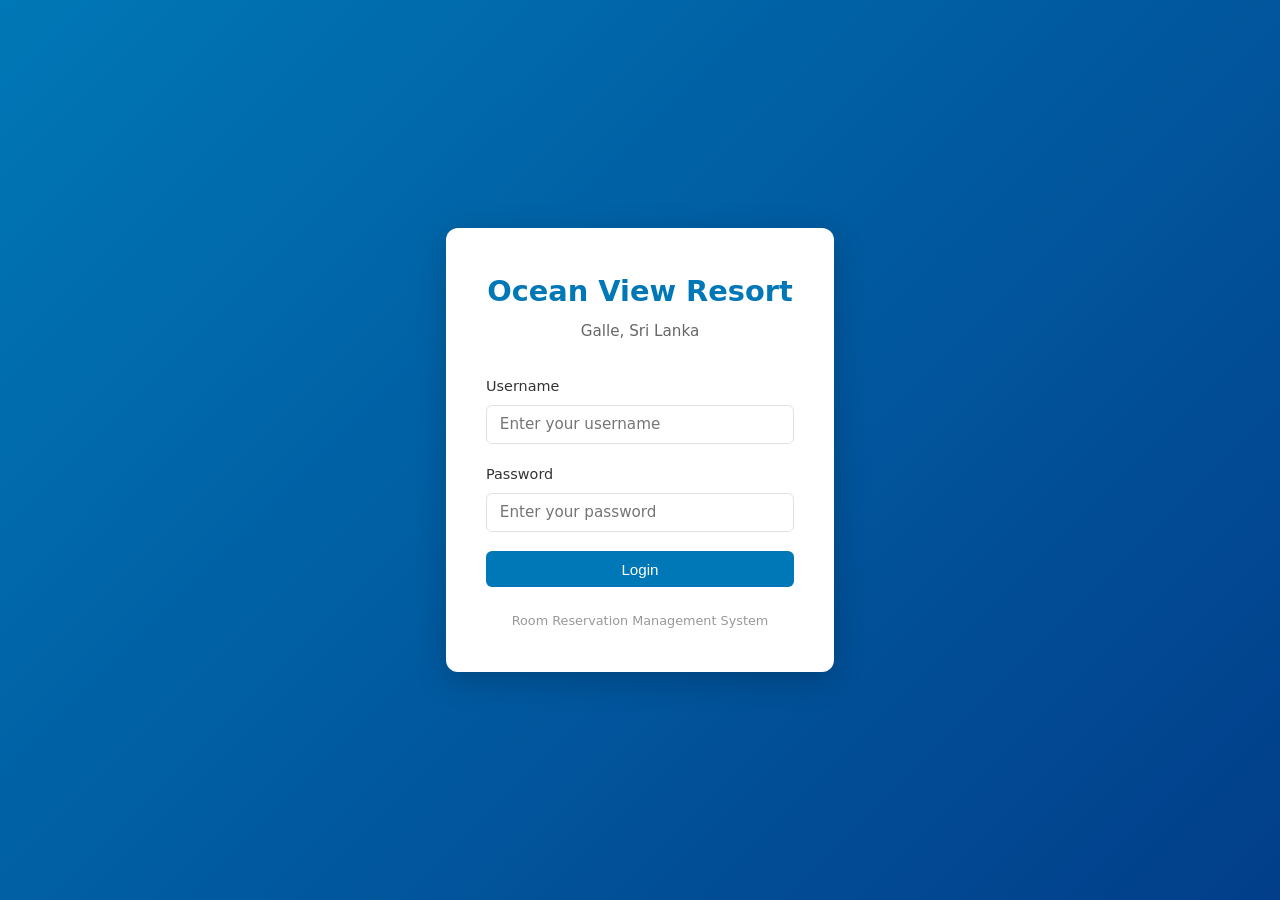
==== commit 88dd5fcf: "feat: add login page and ocean-themed CSS stylesheet" ====
--- a/src/main/webapp/index.html
+++ b/src/main/webapp/index.html
@@ -1,425 +1,77 @@
 <!DOCTYPE html>
 <html lang="en">
-<!--
-    Ocean View Resort - Login Page
-    Professional Room Reservation Management System
-
-    Features:
-    - Split-screen layout: real resort photo (left) + login form (right)
-    - Custom SVG logo displayed on the login panel
-    - Smooth animations and fade-in effects
-    - Client-side validation with error handling
-    - Fully responsive (stacks vertically on mobile)
-
-    Version: v2.2.0 - Real image + SVG logo design
--->
 <head>
     <meta charset="UTF-8">
     <meta name="viewport" content="width=device-width, initial-scale=1.0">
     <title>Ocean View Resort - Login</title>
     <link rel="stylesheet" href="css/style.css">
-    <style>
-
-        /* ── RESET ── */
-        *, *::before, *::after { margin: 0; padding: 0; box-sizing: border-box; }
-
-        /* ── PAGE WRAPPER: full-screen flex row ── */
-        .login-page {
-            display: flex;
-            min-height: 100vh;
-            font-family: 'Segoe UI', Tahoma, Geneva, Verdana, sans-serif;
-            background: #f0f4f8;
-        }
-
-        /* ════════════════════════════════════════
-           LEFT PANEL  –  real resort photo
-        ════════════════════════════════════════ */
-        .photo-panel {
-            flex: 1.2;                      /* wider than form panel */
-            position: relative;
-            overflow: hidden;
-            min-height: 100vh;
-        }
-
-        /* the actual resort photograph */
-        .photo-panel img.resort-photo {
-            width: 100%;
-            height: 100%;
-            object-fit: cover;
-            object-position: center;
-            display: block;
-            animation: zoomIn 20s ease-in-out infinite alternate;
-        }
-
-        /* slow Ken-Burns zoom on the photo */
-        @keyframes zoomIn {
-            from { transform: scale(1.0); }
-            to   { transform: scale(1.08); }
-        }
-
-        /* dark gradient over the photo so text is readable */
-        .photo-overlay {
-            position: absolute;
-            inset: 0;
-            background: linear-gradient(
-                135deg,
-                rgba(2, 62, 138, 0.65) 0%,
-                rgba(0, 119, 182, 0.45) 60%,
-                rgba(0, 0, 0, 0.25) 100%
-            );
-            display: flex;
-            flex-direction: column;
-            justify-content: flex-end;
-            padding: 3rem;
-        }
-
-        /* resort name text on the photo */
-        .photo-text h2 {
-            color: #fff;
-            font-size: 2.4rem;
-            font-weight: 800;
-            line-height: 1.2;
-            text-shadow: 0 2px 12px rgba(0,0,0,0.4);
-            margin-bottom: 0.5rem;
-        }
-
-        .photo-text p {
-            color: rgba(255,255,255,0.85);
-            font-size: 1.05rem;
-            font-weight: 400;
-            letter-spacing: 0.5px;
-            text-shadow: 0 1px 6px rgba(0,0,0,0.4);
-        }
-
-        /* thin decorative accent line */
-        .photo-text::before {
-            content: '';
-            display: block;
-            width: 50px;
-            height: 4px;
-            background: #00b4d8;
-            border-radius: 2px;
-            margin-bottom: 1rem;
-        }
-
-        /* ════════════════════════════════════════
-           RIGHT PANEL  –  login form
-        ════════════════════════════════════════ */
-        .form-panel {
-            flex: 0 0 420px;
-            background: #ffffff;
-            display: flex;
-            align-items: center;
-            justify-content: center;
-            padding: 3rem 2.5rem;
-            box-shadow: -8px 0 40px rgba(0,0,0,0.12);
-            animation: slideInRight 0.5s ease-out;
-        }
-
-        @keyframes slideInRight {
-            from { opacity: 0; transform: translateX(40px); }
-            to   { opacity: 1; transform: translateX(0); }
-        }
-
-        .form-inner {
-            width: 100%;
-            max-width: 340px;
-        }
-
-        /* ── SVG LOGO ── */
-        .logo-wrap {
-            text-align: center;
-            margin-bottom: 1.5rem;
-        }
-
-        .logo-wrap svg {
-            width: 90px;
-            height: 90px;
-            filter: drop-shadow(0 4px 10px rgba(0, 119, 182, 0.25));
-            transition: transform 0.3s ease;
-        }
-
-        .logo-wrap svg:hover { transform: scale(1.06); }
-
-        /* ── FORM HEADING ── */
-        .form-heading {
-            text-align: center;
-            margin-bottom: 2rem;
-        }
-
-        .form-heading h1 {
-            color: #023e8a;
-            font-size: 1.6rem;
-            font-weight: 700;
-            margin-bottom: 0.3rem;
-        }
-
-        .form-heading .sub {
-            color: #0077b6;
-            font-size: 0.88rem;
-            font-weight: 500;
-        }
-
-        .form-heading .sys {
-            color: #888;
-            font-size: 0.8rem;
-            margin-top: 0.3rem;
-            font-style: italic;
-        }
-
-        /* ── FORM FIELDS ── */
-        .field {
-            margin-bottom: 1.2rem;
-        }
-
-        .field label {
-            display: block;
-            color: #023e8a;
-            font-size: 0.82rem;
-            font-weight: 600;
-            text-transform: uppercase;
-            letter-spacing: 0.6px;
-            margin-bottom: 0.45rem;
-        }
-
-        .field input {
-            width: 100%;
-            padding: 0.85rem 1rem;
-            border: 2px solid #dde3ed;
-            border-radius: 10px;
-            font-size: 0.97rem;
-            background: #f7f9fc;
-            transition: border-color 0.25s, box-shadow 0.25s, background 0.25s;
-        }
-
-        .field input:focus {
-            outline: none;
-            border-color: #0077b6;
-            background: #fff;
-            box-shadow: 0 0 0 3px rgba(0, 119, 182, 0.12);
-        }
-
-        .field input::placeholder { color: #aaa; }
-
-        /* ── ERROR BOX ── */
-        .error-box {
-            background: #fff0f0;
-            border-left: 4px solid #e63946;
-            color: #b31b2a;
-            padding: 0.75rem 1rem;
-            border-radius: 6px;
-            font-size: 0.88rem;
-            margin-bottom: 1rem;
-            animation: shake 0.3s ease;
-        }
-
-        @keyframes shake {
-            0%,100% { transform: translateX(0); }
-            25%      { transform: translateX(-6px); }
-            75%      { transform: translateX(6px); }
-        }
-
-        /* ── SIGN IN BUTTON ── */
-        .btn-signin {
-            width: 100%;
-            padding: 0.9rem;
-            background: linear-gradient(135deg, #0077b6, #00b4d8);
-            color: #fff;
-            border: none;
-            border-radius: 10px;
-            font-size: 0.97rem;
-            font-weight: 700;
-            text-transform: uppercase;
-            letter-spacing: 0.8px;
-            cursor: pointer;
-            margin-top: 0.5rem;
-            transition: transform 0.2s, box-shadow 0.2s;
-        }
-
-        .btn-signin:hover {
-            transform: translateY(-2px);
-            box-shadow: 0 8px 22px rgba(0, 119, 182, 0.35);
-        }
-
-        .btn-signin:active  { transform: translateY(0); }
-        .btn-signin:disabled { opacity: 0.65; cursor: not-allowed; }
-
-        /* ── DIVIDER + FOOTER ── */
-        .divider {
-            text-align: center;
-            margin: 1.5rem 0 0.8rem;
-            color: #0077b6;
-            font-size: 1rem;
-            letter-spacing: 4px;
-            opacity: 0.35;
-        }
-
-        .form-footer {
-            text-align: center;
-            color: #aaa;
-            font-size: 0.78rem;
-        }
-
-        /* ════════════════════════════════════════
-           RESPONSIVE  –  below 768 px
-           Stack: photo on top, form below
-        ════════════════════════════════════════ */
-        @media (max-width: 768px) {
-            .login-page    { flex-direction: column; }
-
-            .photo-panel   {
-                flex: none;
-                height: 260px;
-                min-height: unset;
-            }
-
-            .photo-overlay { padding: 1.5rem; }
-
-            .photo-text h2 { font-size: 1.5rem; }
-
-            .form-panel {
-                flex: none;
-                box-shadow: none;
-                padding: 2rem 1.5rem;
-            }
-        }
-    </style>
 </head>
 <body class="login-page">
+    <!-- Login Container -->
+    <div class="login-container">
+        <div class="login-card">
+            <!-- Hotel Branding -->
+            <div class="login-header">
+                <h1>Ocean View Resort</h1>
+                <p class="tagline">Galle, Sri Lanka</p>
+            </div>
 
-    <!-- ══ LEFT: RESORT PHOTO ══ -->
-    <div class="photo-panel">
-        <img
-            src="images/ocean-resort.webp"
-            alt="Ocean View Resort, Galle, Sri Lanka"
-            class="resort-photo"
-        >
-        <div class="photo-overlay">
-            <div class="photo-text">
-                <h2>Ocean View<br>Resort</h2>
-                <p>Galle, Sri Lanka &nbsp;·&nbsp; Est. 2005</p>
+            <!-- Login Form -->
+            <form id="loginForm" class="login-form">
+                <div class="form-group">
+                    <label for="username">Username</label>
+                    <input type="text" id="username" name="username" placeholder="Enter your username" required>
+                </div>
+                <div class="form-group">
+                    <label for="password">Password</label>
+                    <input type="password" id="password" name="password" placeholder="Enter your password" required>
+                </div>
+
+                <!-- Error message (hidden by default) -->
+                <div id="errorMessage" class="alert alert-error" style="display: none;"></div>
+
+                <button type="submit" class="btn btn-primary btn-full">Login</button>
+            </form>
+
+            <div class="login-footer">
+                <p>Room Reservation Management System</p>
             </div>
         </div>
     </div>
 
-    <!-- ══ RIGHT: LOGIN FORM ══ -->
-    <div class="form-panel">
-        <div class="form-inner">
-
-            <!-- SVG logo -->
-            <div class="logo-wrap">
-                <svg viewBox="0 0 100 100" xmlns="http://www.w3.org/2000/svg">
-                    <circle cx="50" cy="50" r="48" fill="#e3f2fd" stroke="#0077b6" stroke-width="2"/>
-                    <path d="M 15 65 Q 20 60 25 65 T 35 65 T 45 65 T 55 65 T 65 65 T 75 65 T 85 65"
-                          stroke="#00b4d8" stroke-width="1.5" fill="none" opacity="0.6"/>
-                    <path d="M 10 72 Q 15 68 20 72 T 30 72 T 40 72 T 50 72 T 60 72 T 70 72 T 80 72 T 90 72"
-                          stroke="#0077b6" stroke-width="1.5" fill="none" opacity="0.8"/>
-                    <ellipse cx="50" cy="70" rx="35" ry="12" fill="#f4d03f" opacity="0.7"/>
-                    <rect x="30" y="50" width="3" height="18" fill="#8b6f47" rx="1"/>
-                    <circle cx="29" cy="48" r="4" fill="#4caf50" opacity="0.8"/>
-                    <circle cx="35" cy="47" r="4" fill="#4caf50" opacity="0.8"/>
-                    <circle cx="28" cy="42" r="3.5" fill="#66bb6a"/>
-                    <circle cx="36" cy="43" r="3.5" fill="#66bb6a"/>
-                    <rect x="48" y="45" width="18" height="20" fill="#e8e8e8" stroke="#999" stroke-width="1"/>
-                    <polygon points="48,45 57,35 66,45" fill="#d32f2f" opacity="0.8"/>
-                    <rect x="51" y="48" width="3" height="3" fill="#0077b6" opacity="0.6"/>
-                    <rect x="57" y="48" width="3" height="3" fill="#0077b6" opacity="0.6"/>
-                    <rect x="51" y="55" width="3" height="3" fill="#0077b6" opacity="0.6"/>
-                    <rect x="57" y="55" width="3" height="3" fill="#0077b6" opacity="0.6"/>
-                    <rect x="56" y="60" width="2" height="5" fill="#8b6f47" rx="0.5"/>
-                    <circle cx="75" cy="20" r="6" fill="#ffb300" opacity="0.8"/>
-                    <line x1="75" y1="10" x2="75" y2="5" stroke="#ffb300" stroke-width="1.5" opacity="0.6"/>
-                    <line x1="85" y1="20" x2="90" y2="20" stroke="#ffb300" stroke-width="1.5" opacity="0.6"/>
-                </svg>
-            </div>
-
-            <!-- Heading -->
-            <div class="form-heading">
-                <h1>Ocean View Resort</h1>
-                <p class="sub">Galle, Sri Lanka</p>
-                <p class="sys">Room Reservation Management System</p>
-            </div>
-
-            <!-- Login form -->
-            <form id="loginForm">
-
-                <div class="field">
-                    <label for="username">Username</label>
-                    <input type="text" id="username" name="username"
-                           placeholder="Enter your username"
-                           required autocomplete="username">
-                </div>
-
-                <div class="field">
-                    <label for="password">Password</label>
-                    <input type="password" id="password" name="password"
-                           placeholder="Enter your password"
-                           required autocomplete="current-password">
-                </div>
-
-                <!-- Error shown here -->
-                <div id="errorMessage" class="error-box" style="display:none;"></div>
-
-                <button type="submit" class="btn-signin">Sign In</button>
-            </form>
-
-            <div class="divider">~ ~ ~ ~</div>
-            <p class="form-footer">© 2025 Ocean View Resort · Galle</p>
-        </div>
-    </div>
-
+    <!-- Login Script -->
     <script>
-        var contextPath = window.location.pathname.substring(
-            0, window.location.pathname.lastIndexOf('/')
-        ) || '';
+        // Determine context path for servlet requests
+        const contextPath = window.location.pathname.substring(0, window.location.pathname.lastIndexOf('/')) || '';
 
         document.getElementById('loginForm').addEventListener('submit', function(e) {
             e.preventDefault();
-
-            var errorDiv = document.getElementById('errorMessage');
-            var btn      = document.querySelector('.btn-signin');
-            var username = document.getElementById('username').value.trim();
-            var password = document.getElementById('password').value;
-
+            const errorDiv = document.getElementById('errorMessage');
             errorDiv.style.display = 'none';
 
-            if (!username || !password) {
-                errorDiv.textContent = 'Please enter both username and password.';
-                errorDiv.style.display = 'block';
-                return;
-            }
+            const username = document.getElementById('username').value;
+            const password = document.getElementById('password').value;
 
-            btn.disabled    = true;
-            btn.textContent = 'Signing in…';
-
+            // POST to login servlet
             fetch(contextPath + '/login', {
-                method:  'POST',
+                method: 'POST',
                 headers: { 'Content-Type': 'application/x-www-form-urlencoded' },
-                body:    'username=' + encodeURIComponent(username) +
-                         '&password=' + encodeURIComponent(password)
+                body: 'username=' + encodeURIComponent(username) + '&password=' + encodeURIComponent(password)
             })
-            .then(r => r.json())
-            .then(data => {
+            .then(function(response) { return response.json(); })
+            .then(function(data) {
                 if (data.success) {
+                    // Redirect to dashboard on success
                     window.location.href = 'dashboard.html';
                 } else {
-                    errorDiv.textContent    = data.error || 'Invalid credentials. Please try again.';
-                    errorDiv.style.display  = 'block';
-                    btn.disabled            = false;
-                    btn.textContent         = 'Sign In';
+                    // Show error message
+                    errorDiv.textContent = data.error || 'Login failed. Please try again.';
+                    errorDiv.style.display = 'block';
                 }
             })
-            .catch(() => {
-                errorDiv.textContent   = 'Connection error. Please try again.';
+            .catch(function(err) {
+                errorDiv.textContent = 'Connection error. Please try again.';
                 errorDiv.style.display = 'block';
-                btn.disabled           = false;
-                btn.textContent        = 'Sign In';
-            });
-        });
-
-        ['username','password'].forEach(id => {
-            document.getElementById(id).addEventListener('focus', function() {
-                document.getElementById('errorMessage').style.display = 'none';
             });
         });
     </script>
--- a/src/main/webapp/css/style.css
+++ b/src/main/webapp/css/style.css
@@ -1,81 +1,57 @@
 /* ============================================================
    Ocean View Resort — Main Stylesheet
-
-   This CSS file controls the look and feel of the entire system.
-   I used an ocean blue colour theme to match the resort branding.
-
-   Colours used:
-   - Primary blue:    #0077b6  (main buttons, navbar, headings)
-   - Secondary blue:  #00b4d8  (hover effects, accents)
-   - Light blue:      #caf0f8  (backgrounds, highlights)
-   - Dark blue:       #023e8a  (dark text, footer)
-   - White:           #ffffff  (card backgrounds)
-   - Gray:            #f8f9fa  (page background)
-
-   Author: Sasandinie Jayarathna
-   Module: CIS6003 Advanced Programming
+   Theme: Ocean blues, clean professional look
    ============================================================ */
 
-/* ---- CSS Variables ----
-   These are like "global constants" for colours.
-   I define them once here and reuse them throughout the file
-   using var(--name). This makes it easy to change colours later. */
+/* --- CSS Variables --- */
 :root {
-    --primary: #0077b6;       /* Main ocean blue colour */
-    --secondary: #00b4d8;     /* Lighter blue for accents */
-    --light: #caf0f8;         /* Very light blue for backgrounds */
-    --dark: #023e8a;          /* Dark blue for headings */
+    --primary: #0077b6;
+    --secondary: #00b4d8;
+    --light: #caf0f8;
+    --dark: #023e8a;
     --white: #ffffff;
-    --gray: #f8f9fa;          /* Light gray page background */
-    --text: #333333;          /* Default text colour */
-    --danger: #e63946;        /* Red - for delete buttons and errors */
-    --success: #2a9d8f;       /* Green - for success messages */
-    --warning: #e9c46a;       /* Yellow - for warnings */
-    --border: #dee2e6;        /* Light gray for borders */
-    --shadow: rgba(0, 0, 0, 0.1);  /* Subtle shadow effect */
-}
-
-/* ---- Universal Reset ----
-   This removes the default margin and padding from ALL elements.
-   box-sizing: border-box makes width calculations easier. */
+    --gray: #f8f9fa;
+    --text: #333333;
+    --danger: #e63946;
+    --success: #2a9d8f;
+    --warning: #e9c46a;
+    --border: #dee2e6;
+    --shadow: rgba(0, 0, 0, 0.1);
+}
+
+/* --- Universal Reset --- */
 *, *::before, *::after {
     margin: 0;
     padding: 0;
     box-sizing: border-box;
 }
 
-/* ---- Body ----
-   Base styles for the whole page. */
+/* --- Body --- */
 body {
     font-family: system-ui, -apple-system, 'Segoe UI', Roboto, sans-serif;
     background-color: var(--gray);
     color: var(--text);
-    line-height: 1.6;      /* Space between lines of text */
-    min-height: 100vh;     /* vh = viewport height, so page is at least full screen */
-}
-
-/* ============================================================
-   NAVIGATION BAR
-   The blue bar at the top of every page (except login).
-   It's fixed so it stays visible when the user scrolls down.
-   ============================================================ */
+    line-height: 1.6;
+    min-height: 100vh;
+}
+
+/* --- Navigation Bar --- */
 .navbar {
-    position: fixed;        /* Stays at the top when scrolling */
+    position: fixed;
     top: 0;
     left: 0;
     right: 0;
     background: var(--primary);
     color: var(--white);
-    display: flex;          /* Flexbox makes it easy to align items horizontally */
+    display: flex;
     align-items: center;
-    justify-content: space-between;  /* Logo on left, links in middle, user on right */
+    justify-content: space-between;
     padding: 0 2rem;
     height: 60px;
-    z-index: 1000;         /* Makes sure navbar is always on top of other content */
+    z-index: 1000;
     box-shadow: 0 2px 8px var(--shadow);
 }
 
-/* Hotel name/logo in the navbar */
 .navbar .logo {
     font-size: 1.3rem;
     font-weight: 700;
@@ -84,32 +60,28 @@
     letter-spacing: 0.5px;
 }
 
-/* Navigation links container */
 .navbar .nav-links {
     display: flex;
     align-items: center;
-    gap: 1.5rem;            /* Space between each link */
-    list-style: none;       /* Remove bullet points */
-}
-
-/* Individual navigation links */
+    gap: 1.5rem;
+    list-style: none;
+}
+
 .navbar .nav-links a {
     color: var(--light);
     text-decoration: none;
     font-size: 0.9rem;
     padding: 0.4rem 0.8rem;
     border-radius: 4px;
-    transition: background 0.2s, color 0.2s;  /* Smooth hover effect */
-}
-
-/* Hover and active state for nav links */
+    transition: background 0.2s, color 0.2s;
+}
+
 .navbar .nav-links a:hover,
 .navbar .nav-links a.active {
     background: rgba(255, 255, 255, 0.15);
     color: var(--white);
 }
 
-/* User info section on the right side of navbar */
 .navbar .user-info {
     display: flex;
     align-items: center;
@@ -119,7 +91,6 @@
 
 .navbar .user-info span { color: var(--light); }
 
-/* Logout button in navbar */
 .navbar .user-info a {
     color: var(--light);
     text-decoration: none;
@@ -131,32 +102,23 @@
 
 .navbar .user-info a:hover { background: rgba(255, 255, 255, 0.15); }
 
-/* ============================================================
-   MAIN CONTENT AREA
-   This is the area below the navbar where page content goes.
-   margin-top: 80px creates space so content doesn't hide behind
-   the fixed navbar.
-   ============================================================ */
+/* --- Main Content Area --- */
 .main-content {
     margin-top: 80px;
     padding: 1.5rem 2rem;
-    max-width: 1200px;      /* Prevents content from being too wide on big screens */
+    max-width: 1200px;
     margin-left: auto;
-    margin-right: auto;     /* auto left+right margins center the content */
-}
-
-/* Generic container for centering content */
+    margin-right: auto;
+}
+
+/* --- Container --- */
 .container {
     max-width: 1200px;
     margin: 0 auto;
     padding: 0 1rem;
 }
 
-/* ============================================================
-   CARD COMPONENT
-   Cards are white boxes with rounded corners and a shadow.
-   I use them throughout the system to group related content.
-   ============================================================ */
+/* --- Card --- */
 .card {
     background: var(--white);
     border-radius: 8px;
@@ -165,7 +127,6 @@
     margin-bottom: 1.5rem;
 }
 
-/* Card title/header with a blue underline */
 .card-header {
     font-size: 1.1rem;
     font-weight: 600;
@@ -175,18 +136,11 @@
     border-bottom: 2px solid var(--light);
 }
 
-/* ============================================================
-   FORM STYLES
-   These styles are used for all input forms in the system
-   (add reservation, billing, reports, etc.)
-   ============================================================ */
-
-/* Each form field is wrapped in a form-group div */
+/* --- Form Styling --- */
 .form-group {
     margin-bottom: 1rem;
 }
 
-/* Labels above input fields */
 .form-group label {
     display: block;
     margin-bottom: 0.4rem;
@@ -195,7 +149,6 @@
     font-size: 0.9rem;
 }
 
-/* Text inputs, dropdowns, and textareas */
 .form-group input,
 .form-group select,
 .form-group textarea {
@@ -209,7 +162,6 @@
     background: var(--white);
 }
 
-/* Blue glow effect when an input is focused (clicked on) */
 .form-group input:focus,
 .form-group select:focus,
 .form-group textarea:focus {
@@ -218,24 +170,15 @@
     box-shadow: 0 0 0 3px rgba(0, 180, 216, 0.15);
 }
 
-/* Textarea specific styles */
 .form-group textarea { resize: vertical; min-height: 80px; }
 
-/* Two-column form row using CSS Grid */
 .form-row {
     display: grid;
-    grid-template-columns: 1fr 1fr;  /* Two equal-width columns */
+    grid-template-columns: 1fr 1fr;
     gap: 1rem;
 }
 
-/* ============================================================
-   BUTTONS
-   Different button styles for different actions:
-   - Primary (blue) = main actions like "Save", "Login"
-   - Danger (red) = delete/cancel actions
-   - Success (green) = confirm actions
-   - Outline = secondary actions
-   ============================================================ */
+/* --- Buttons --- */
 .btn {
     display: inline-block;
     padding: 0.6rem 1.5rem;
@@ -249,27 +192,21 @@
     text-align: center;
 }
 
-/* Slight lift effect on hover */
 .btn:hover { transform: translateY(-1px); }
 .btn:active { transform: translateY(0); }
 
-/* Blue button - for primary actions */
 .btn-primary { background: var(--primary); color: var(--white); }
 .btn-primary:hover { background: var(--dark); }
 
-/* Light blue button */
 .btn-secondary { background: var(--secondary); color: var(--white); }
 .btn-secondary:hover { background: var(--primary); }
 
-/* Red button - for delete/cancel */
 .btn-danger { background: var(--danger); color: var(--white); }
 .btn-danger:hover { background: #c1121f; }
 
-/* Green button - for success/confirm */
 .btn-success { background: var(--success); color: var(--white); }
 .btn-success:hover { background: #21867a; }
 
-/* Outline button - just a border, no fill */
 .btn-outline {
     background: transparent;
     color: var(--primary);
@@ -278,23 +215,16 @@
 
 .btn-outline:hover { background: var(--primary); color: var(--white); }
 
-/* Full-width button (used on login page) */
 .btn-full { width: 100%; }
-
-/* Small button (used in table rows) */
 .btn-sm { padding: 0.35rem 0.8rem; font-size: 0.85rem; }
 
-/* ============================================================
-   TABLE STYLES
-   Used for displaying reservations, reports, and other data.
-   ============================================================ */
+/* --- Table Styling --- */
 table {
     width: 100%;
-    border-collapse: collapse;  /* Remove gaps between cells */
+    border-collapse: collapse;
     font-size: 0.9rem;
 }
 
-/* Table header - blue background */
 table thead th {
     background: var(--primary);
     color: var(--white);
@@ -303,45 +233,34 @@
     font-weight: 500;
 }
 
-/* Table rows - with bottom border */
 table tbody tr {
     border-bottom: 1px solid var(--border);
     transition: background 0.15s;
 }
 
-/* Alternating row colours (zebra striping) for readability */
 table tbody tr:nth-child(even) { background: var(--gray); }
-
-/* Highlight row on mouse hover */
 table tbody tr:hover { background: var(--light); }
 
-/* Table cells */
 table tbody td {
     padding: 0.65rem 1rem;
     vertical-align: middle;
 }
 
-/* ============================================================
-   LOGIN PAGE STYLES
-   The login page has a gradient blue background.
-   The login form sits in a white card in the center.
-   ============================================================ */
+/* --- Login Page --- */
 .login-page {
     background: linear-gradient(135deg, var(--primary), var(--dark));
     display: flex;
-    align-items: center;       /* Center vertically */
-    justify-content: center;   /* Center horizontally */
+    align-items: center;
+    justify-content: center;
     min-height: 100vh;
 }
 
-/* Container that holds the login card */
 .login-container {
     width: 100%;
     max-width: 420px;
     padding: 1rem;
 }
 
-/* The white login card */
 .login-card {
     background: var(--white);
     border-radius: 12px;
@@ -349,7 +268,6 @@
     box-shadow: 0 8px 32px rgba(0, 0, 0, 0.2);
 }
 
-/* Login page header (hotel name) */
 .login-header {
     text-align: center;
     margin-bottom: 2rem;
@@ -361,16 +279,13 @@
     margin-bottom: 0.3rem;
 }
 
-/* "Galle, Sri Lanka" tagline */
 .login-header .tagline {
     color: #666;
     font-size: 0.95rem;
 }
 
-/* Extra spacing for login form fields */
 .login-form .form-group { margin-bottom: 1.2rem; }
 
-/* Small footer text on login page */
 .login-footer {
     text-align: center;
     margin-top: 1.5rem;
@@ -378,48 +293,36 @@
     color: #999;
 }
 
-/* ============================================================
-   DASHBOARD - STATISTICS GRID
-   Shows key numbers (today's reservations, total rooms, etc.)
-   in a responsive grid of cards.
-   ============================================================ */
+/* --- Dashboard Stats Grid --- */
 .stats-grid {
     display: grid;
-    /* auto-fit with minmax makes it responsive - cards wrap to next line on small screens */
     grid-template-columns: repeat(auto-fit, minmax(220px, 1fr));
     gap: 1.2rem;
     margin-bottom: 1.5rem;
 }
 
-/* Individual stat card */
 .stat-card {
     background: var(--white);
     border-radius: 8px;
     padding: 1.5rem;
     box-shadow: 0 2px 8px var(--shadow);
     text-align: center;
-    border-top: 4px solid var(--primary);  /* Blue line at the top */
-}
-
-/* Big number in the stat card */
+    border-top: 4px solid var(--primary);
+}
+
 .stat-card .stat-value {
     font-size: 2rem;
     font-weight: 700;
     color: var(--primary);
 }
 
-/* Label below the number */
 .stat-card .stat-label {
     color: #666;
     font-size: 0.85rem;
     margin-top: 0.3rem;
 }
 
-/* ============================================================
-   ALERT MESSAGES
-   Used to show success, error, warning, and info messages.
-   These appear at the top of pages after user actions.
-   ============================================================ */
+/* --- Alert Styles --- */
 .alert {
     padding: 0.75rem 1rem;
     border-radius: 6px;
@@ -427,27 +330,14 @@
     font-size: 0.9rem;
 }
 
-/* Green alert for success messages */
 .alert-success { background: #d1fae5; color: #065f46; border: 1px solid #6ee7b7; }
-
-/* Red alert for error messages */
 .alert-error { background: #fee2e2; color: #991b1b; border: 1px solid #fca5a5; }
-
-/* Yellow alert for warnings */
 .alert-warning { background: #fef3c7; color: #92400e; border: 1px solid #fcd34d; }
-
-/* Blue alert for info messages */
 .alert-info { background: var(--light); color: var(--dark); border: 1px solid var(--secondary); }
 
-/* ============================================================
-   MODAL / POPUP OVERLAY
-   Used for confirmation dialogs (e.g., "Are you sure you want
-   to cancel this reservation?")
-   ============================================================ */
-
-/* Dark semi-transparent background behind the popup */
+/* --- Modal / Overlay --- */
 .modal-overlay {
-    display: none;             /* Hidden by default */
+    display: none;
     position: fixed;
     top: 0; left: 0; right: 0; bottom: 0;
     background: rgba(0, 0, 0, 0.5);
@@ -456,10 +346,8 @@
     justify-content: center;
 }
 
-/* Show the modal when .active class is added via JavaScript */
 .modal-overlay.active { display: flex; }
 
-/* The actual popup box */
 .modal {
     background: var(--white);
     border-radius: 12px;
@@ -469,7 +357,6 @@
     box-shadow: 0 8px 32px rgba(0, 0, 0, 0.3);
 }
 
-/* Modal title */
 .modal-header {
     font-size: 1.2rem;
     font-weight: 600;
@@ -477,7 +364,6 @@
     color: var(--dark);
 }
 
-/* Buttons at the bottom of the modal */
 .modal-actions {
     display: flex;
     gap: 0.75rem;
@@ -485,11 +371,7 @@
     margin-top: 1.5rem;
 }
 
-/* ============================================================
-   STATUS BADGES
-   Small coloured labels that show reservation status
-   (CONFIRMED, CHECKED_IN, CHECKED_OUT, CANCELLED)
-   ============================================================ */
+/* --- Status Badges --- */
 .badge {
     display: inline-block;
     padding: 0.2rem 0.6rem;
@@ -499,54 +381,40 @@
     text-transform: uppercase;
 }
 
-/* Different colours for each status */
 .badge-confirmed { background: #dbeafe; color: #1e40af; }
 .badge-checked-in { background: #d1fae5; color: #065f46; }
 .badge-checked-out { background: #e5e7eb; color: #374151; }
 .badge-cancelled { background: #fee2e2; color: #991b1b; }
 
-/* ============================================================
-   LOADING SPINNER
-   Shows a spinning circle while data is being loaded from
-   the server. Hidden by default, shown via JavaScript.
-   ============================================================ */
+/* --- Loading Spinner --- */
 .loading {
     display: none;
     text-align: center;
     padding: 2rem;
 }
 
-/* Show spinner when .active class is added */
 .loading.active { display: block; }
 
-/* The spinning circle - uses CSS animation */
 .spinner {
     width: 40px;
     height: 40px;
     border: 4px solid var(--light);
-    border-top-color: var(--primary);  /* Only top border is blue */
+    border-top-color: var(--primary);
     border-radius: 50%;
-    animation: spin 0.8s linear infinite;  /* Spin forever */
+    animation: spin 0.8s linear infinite;
     margin: 0 auto 1rem;
 }
 
-/* Spin animation - rotates from 0 to 360 degrees */
 @keyframes spin { to { transform: rotate(360deg); } }
 
-/* ============================================================
-   QUICK ACTIONS
-   Buttons on the dashboard for common tasks.
-   ============================================================ */
+/* --- Quick Actions --- */
 .quick-actions {
     display: flex;
     gap: 1rem;
     margin-bottom: 1.5rem;
 }
 
-/* ============================================================
-   SEARCH BAR
-   Used on the View Reservations page to search for bookings.
-   ============================================================ */
+/* --- Search Bar --- */
 .search-bar {
     display: flex;
     gap: 0.75rem;
@@ -554,7 +422,7 @@
 }
 
 .search-bar input {
-    flex: 1;               /* Take up remaining space */
+    flex: 1;
     padding: 0.6rem 1rem;
     border: 1px solid var(--border);
     border-radius: 6px;
@@ -567,47 +435,19 @@
     box-shadow: 0 0 0 3px rgba(0, 180, 216, 0.15);
 }
 
-/* ============================================================
-   INVOICE / BILL LAYOUT
-   Styles for the generated bill/invoice on the Billing page.
-
-   Features:
-   - Professional invoice header with OVR Galle logo (80x80px)
-   - Resort information (name, location, contact details)
-   - Detailed billing table with proper calculations
-   - Invoice footer with contact info and payment terms
-   - Print-friendly styles for clear, professional printed invoices
-   - Responsive table layout for different screen sizes
-
-   Invoice Sections:
-   1. .invoice-header: Logo, resort details, contact information
-   2. .invoice-details: Reservation and guest information grid
-   3. .invoice table: Itemized charges, discounts, taxes
-   4. .invoice-total: Total amount due
-   5. Invoice footer: Contact info, payment terms, copyright
-
-   Updated: Added professional invoice styling with logo display,
-           contact information, and print optimization (v2.0.1)
-   ============================================================ */
+/* --- Invoice / Bill Layout --- */
 .invoice {
     background: var(--white);
     border: 1px solid var(--border);
     border-radius: 8px;
     padding: 2rem;
     max-width: 700px;
-    margin: 0 auto;        /* Center the invoice on the page */
-}
-
-/* Invoice header with hotel name */
-.invoice-header {
-    text-align: center;
-    margin-bottom: 1.5rem;
-    border-bottom: 2px solid var(--primary);
-    padding-bottom: 1rem;
-}
+    margin: 0 auto;
+}
+
+.invoice-header { text-align: center; margin-bottom: 1.5rem; border-bottom: 2px solid var(--primary); padding-bottom: 1rem; }
 .invoice-header h2 { color: var(--primary); }
 
-/* Invoice details grid (reservation info) */
 .invoice-details {
     display: grid;
     grid-template-columns: 1fr 1fr;
@@ -618,54 +458,11 @@
 .invoice-details dt { font-weight: 600; color: #555; }
 .invoice-details dd { color: var(--text); }
 
-/* Invoice table styling for better readability */
-.invoice table {
-    width: 100%;
-    border-collapse: collapse;
-    margin: 1.5rem 0;
-    font-size: 0.95rem;
-}
-
-.invoice table thead {
-    background-color: var(--light);
-    border-bottom: 2px solid var(--primary);
-}
-
-.invoice table th {
-    padding: 0.75rem;
-    text-align: left;
-    font-weight: 600;
-    color: var(--primary);
-}
-
-.invoice table td {
-    padding: 0.6rem 0.75rem;
-    border-bottom: 1px solid var(--border);
-}
-
-.invoice table tbody tr:last-child td {
-    border-bottom: 2px solid var(--primary);
-    font-weight: 600;
-}
-
-/* Total amount at the bottom of the invoice */
-.invoice-total {
-    font-size: 1.3rem;
-    font-weight: 700;
-    color: var(--primary);
-    text-align: right;
-    margin-top: 1rem;
-    padding-top: 0.75rem;
-    border-top: 2px solid var(--primary);
-}
-
-/* ============================================================
-   HELP PAGE - ACCORDION SECTIONS
-   Each help topic can be expanded/collapsed by clicking on it.
-   ============================================================ */
+.invoice-total { font-size: 1.3rem; font-weight: 700; color: var(--primary); text-align: right; margin-top: 1rem; padding-top: 0.75rem; border-top: 2px solid var(--primary); }
+
+/* --- Help / Accordion --- */
 .help-section { margin-bottom: 0.75rem; }
 
-/* Clickable help topic title */
 .help-section .help-title {
     background: var(--light);
     padding: 0.75rem 1rem;
@@ -681,23 +478,17 @@
 
 .help-section .help-title:hover { background: #b8e6f5; }
 
-/* Help content - hidden by default */
 .help-section .help-content {
     display: none;
     padding: 1rem;
     line-height: 1.8;
-    white-space: pre-line;  /* Preserves line breaks from the text */
+    white-space: pre-line;
     color: #555;
 }
 
-/* Show content when section is active */
 .help-section.active .help-content { display: block; }
 
-/* ============================================================
-   ROOM SELECTION CARDS
-   Used on the Add Reservation page to show available rooms.
-   User clicks a room card to select it.
-   ============================================================ */
+/* --- Room Cards --- */
 .room-grid {
     display: grid;
     grid-template-columns: repeat(auto-fill, minmax(250px, 1fr));
@@ -705,39 +496,29 @@
     margin-top: 1rem;
 }
 
-/* Individual room card */
 .room-card {
     border: 2px solid var(--border);
     border-radius: 8px;
     padding: 1rem;
-    cursor: pointer;        /* Shows hand cursor to indicate it's clickable */
+    cursor: pointer;
     transition: border-color 0.2s, box-shadow 0.2s;
 }
 
-/* Hover effect on room cards */
 .room-card:hover { border-color: var(--secondary); box-shadow: 0 2px 8px var(--shadow); }
-
-/* Selected room card - highlighted in blue */
 .room-card.selected { border-color: var(--primary); background: var(--light); }
 
-/* Room card content */
 .room-card .room-number { font-weight: 700; font-size: 1.1rem; color: var(--dark); }
 .room-card .room-price { color: var(--primary); font-weight: 600; margin-top: 0.3rem; }
 .room-card .room-desc { font-size: 0.85rem; color: #666; margin-top: 0.3rem; }
 
-/* ============================================================
-   DETAIL PANEL
-   Shows full details of a reservation when clicked.
-   ============================================================ */
+/* --- Detail Panel --- */
 .detail-panel {
     display: none;
     margin-top: 1.5rem;
 }
 
-/* Show when active */
 .detail-panel.active { display: block; }
 
-/* Two-column grid for detail labels and values */
 .detail-grid {
     display: grid;
     grid-template-columns: 1fr 1fr;
@@ -747,10 +528,7 @@
 .detail-grid .detail-label { font-weight: 600; color: #555; font-size: 0.9rem; }
 .detail-grid .detail-value { color: var(--text); }
 
-/* ============================================================
-   PAGE TITLE
-   The big heading at the top of each page.
-   ============================================================ */
+/* --- Page Title --- */
 .page-title {
     font-size: 1.4rem;
     font-weight: 600;
@@ -758,10 +536,7 @@
     margin-bottom: 1.5rem;
 }
 
-/* ============================================================
-   EMPTY STATE
-   Shown when there's no data to display (e.g., no search results).
-   ============================================================ */
+/* --- Empty State --- */
 .empty-state {
     text-align: center;
     padding: 3rem 1rem;
@@ -770,13 +545,8 @@
 
 .empty-state p { font-size: 1rem; }
 
-/* ============================================================
-   RESPONSIVE DESIGN
-   These styles apply when the screen is smaller than 768px
-   (tablets and mobile phones). This is called a "media query".
-   ============================================================ */
+/* --- Responsive Design --- */
 @media (max-width: 768px) {
-    /* Stack navbar items vertically on small screens */
     .navbar {
         flex-direction: column;
         height: auto;
@@ -790,10 +560,7 @@
         margin-top: 0.5rem;
     }
 
-    /* More space for content below taller navbar */
     .main-content { margin-top: 120px; padding: 1rem; }
-
-    /* Switch to fewer columns on small screens */
     .stats-grid { grid-template-columns: 1fr 1fr; }
     .form-row { grid-template-columns: 1fr; }
     .invoice-details { grid-template-columns: 1fr; }
@@ -802,45 +569,11 @@
     .quick-actions { flex-direction: column; }
 }
 
-/* ============================================================
-   PRINT STYLES
-   When the user clicks "Print" (e.g., for a bill), these styles
-   hide unnecessary elements like the navbar and buttons.
-   ============================================================ */
+/* --- Print Styles --- */
 @media print {
-    /* Hide navigation and interactive elements when printing */
     .navbar, .search-bar, .quick-actions, .btn, .modal-overlay { display: none !important; }
-
-    /* Print layout adjustments */
-    .main-content { margin-top: 0; padding: 0; }
-    body { background: white; color: black; }
-    .card { box-shadow: none; border: 1px solid #ddd; page-break-inside: avoid; }
+    .main-content { margin-top: 0; }
+    body { background: white; }
+    .card { box-shadow: none; border: 1px solid #ddd; }
     .stat-card { border-top: 2px solid #333; }
-
-    /* Invoice printing styles */
-    .invoice {
-        box-shadow: none;
-        border: 1px solid #000;
-        page-break-inside: avoid;
-        max-width: 800px;
-        margin: 0 auto;
-    }
-    .invoice-header {
-        page-break-after: avoid;
-        border-bottom: 2px solid #000;
-    }
-    .invoice table {
-        page-break-inside: avoid;
-        border-collapse: collapse;
-    }
-    .invoice-total {
-        page-break-before: avoid;
-        border-top: 2px solid #000;
-        padding-top: 1rem;
-    }
-
-    /* Ensure proper spacing for footer on printed page */
-    @page {
-        margin: 0.5in;
-    }
-}
+}
